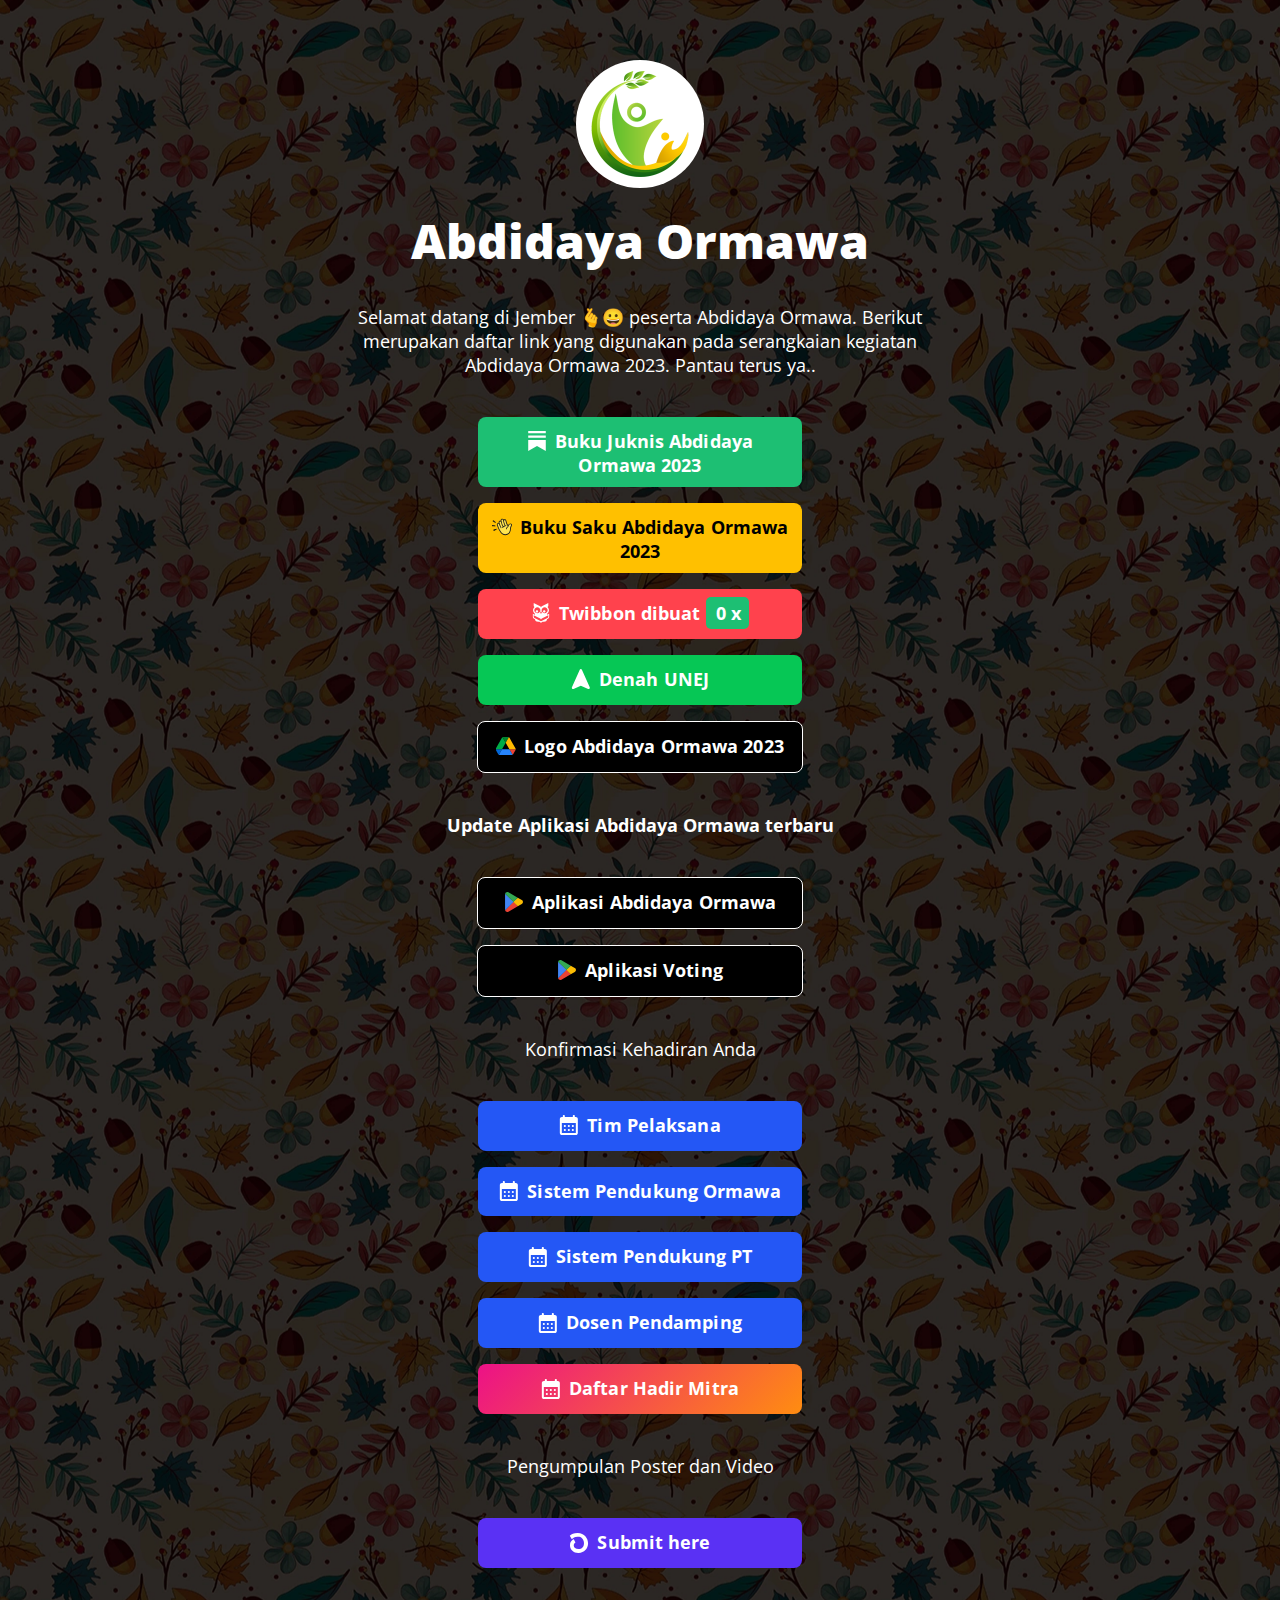
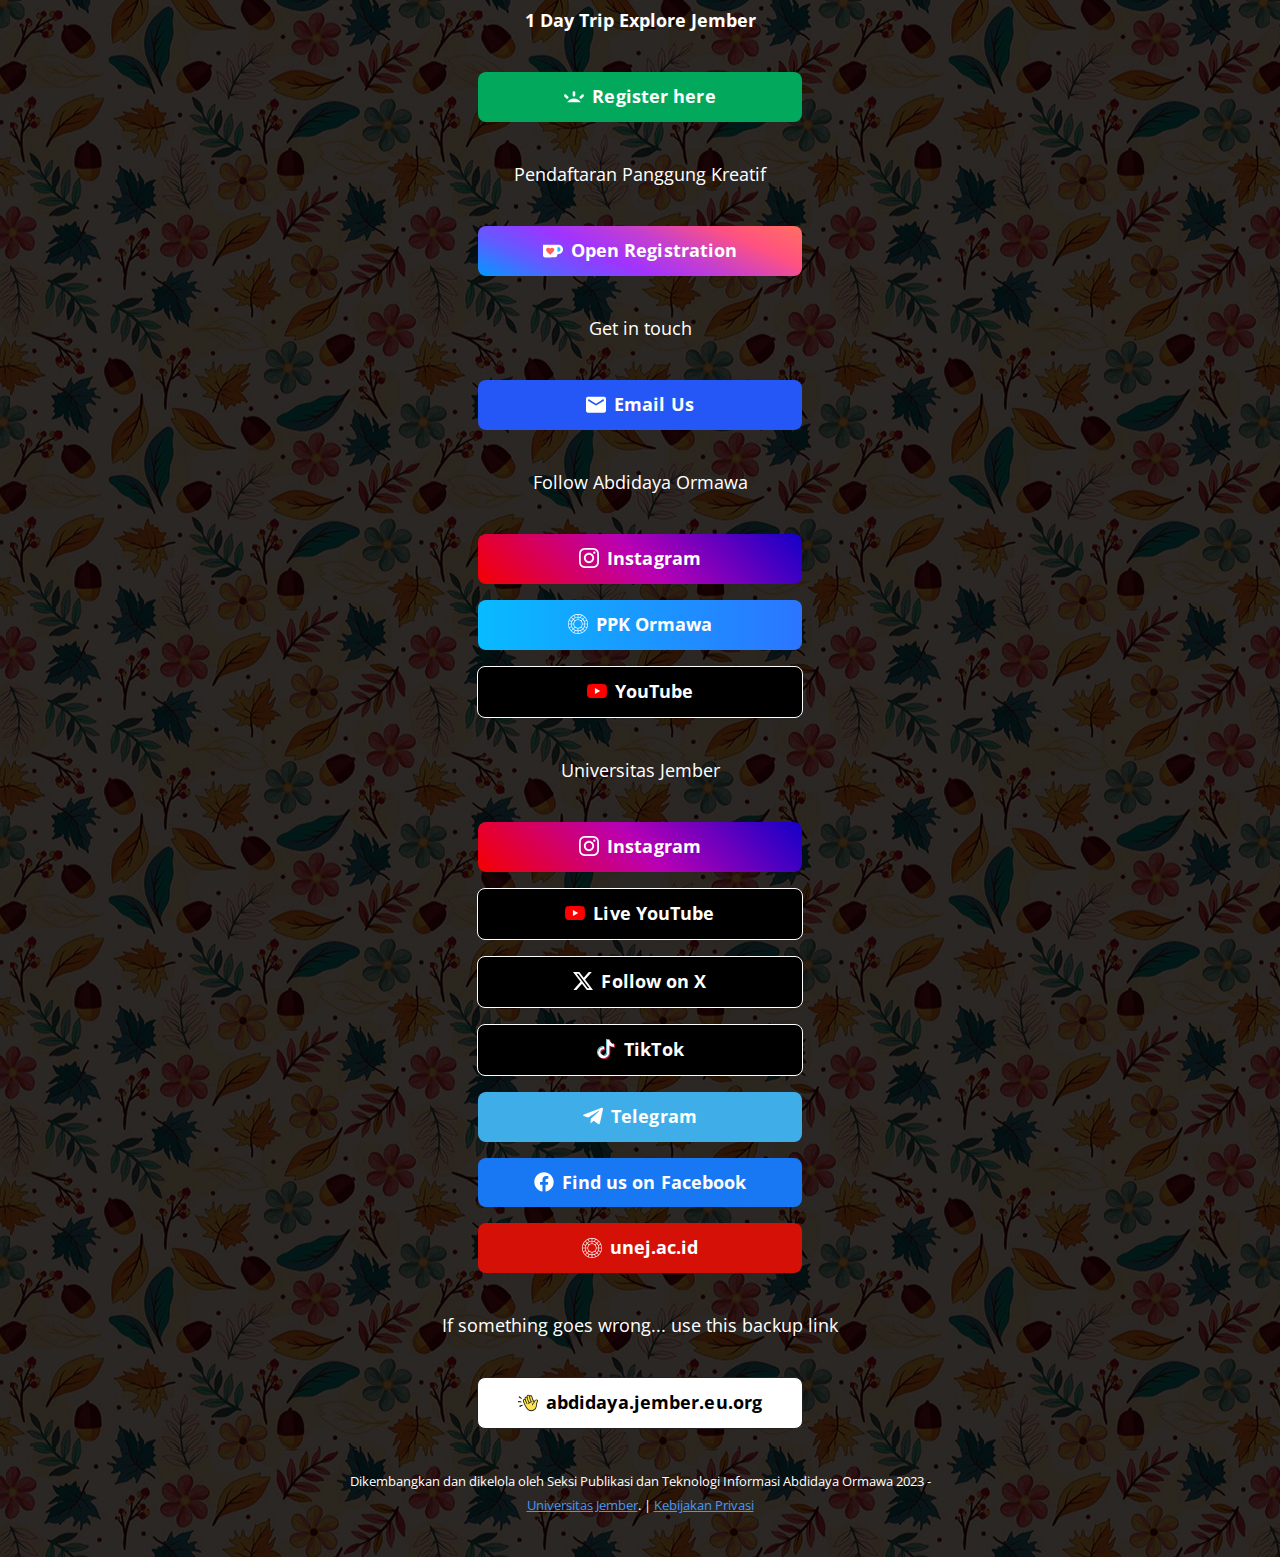
==== index.html @ 3442538c "Update index.html" ====
<!DOCTYPE html>
<html lang="id">

<head>

  <!-- Page Information
  –––––––––––––––––––––––––––––––––––––––––––––––––– -->
  <meta charset="utf-8">
  <title>Abdidaya Ormawa 2023 - Universitas Jember</title>
  <meta name="description" content="Abdidaya Ormawa 2023 Universitas Jember">
  <meta name="author" content="Agung Hendro">
  <link rel="canonical" href="https://abdidaya.unej.ac.id/">
  <meta name="keywords" content="abdidaya,ormawa,ppk,ppk ormawa,sister unej,unej,universitas jember,sso unej,mbkm, pkkm,sister,jember,sbmptbr,repository,mmp,sso,sisterunej,sfs unej,trust issue,oaiphm">

  <!-- Mobile Specific Metas
  –––––––––––––––––––––––––––––––––––––––––––––––––– -->
  <meta name="viewport" content="width=device-width, initial-scale=1">

<!-- <link rel="stylesheet" href="https://cdn.jsdelivr.net/npm/bootstrap@4.3.1/dist/css/bootstrap.min.css" integrity="sha384-ggOyR0iXCbMQv3Xipma34MD+dH/1fQ784/j6cY/iJTQUOhcWr7x9JvoRxT2MZw1T" crossorigin="anonymous"> -->
<!-- <script src="https://cdn.jsdelivr.net/npm/bootstrap@4.3.1/dist/js/bootstrap.min.js" integrity="sha384-JjSmVgyd0p3pXB1rRibZUAYoIIy6OrQ6VrjIEaFf/nJGzIxFDsf4x0xIM+B07jRM" crossorigin="anonymous"></script> -->

  <!-- CSS
  –––––––––––––––––––––––––––––––––––––––––––––––––– -->
  <style rel="stylesheet">
body {
  background-image: url('/images/bgabd.webp');
      background-size: no-repeat;
      background-position:center;
      width: 100%;
      height: 100%; /* Ensure the body takes the full height of the viewport */
      margin: 0; /* Remove default margin */
      display: flex;
      align-items: center;
      justify-content: center;

}

.badge {
  background-color: #1DBF73;
  color: white;
  padding: 4px 8px;
  text-align: center;
  border-radius: 5px;
}
.wppBtn {
  display: none;
  position: fixed;
  bottom: 40px;
  left: 40px;
  width: 50px;
  height: 50px;
  z-index: 999;
  max-width: 50px;
  max-height: 50px;
  background-size: cover;
  background-repeat: no-repeat;
  background-image: url([data-uri]);
}

/* pulse */
.pulse {position: fixed;}
.pulse:after {
    content: "";
    display: block;
    width: 50px;
    height: 50px;
    border-radius: 40px;
    border: 3px solid #4caf50;
    position: absolute;
    top: -3px;
    left: -3px;
    animation: pulse 2s ease 0s infinite;
}
@keyframes pulse {
  0% {
      opacity: 1;
      transform: scale(1);
  }
  80% {
      opacity: 0;
      transform: scale(1.2);
  }
  100% {
      opacity: 0;
      transform: scale(2);
  }
}
</style>
  <link rel="stylesheet" href="css/normalize.css">

    <!-- Themes:
            Auto:   css/skeleton-auto.css
            Light:  css/skeleton-light.css
            Dark:   css/skeleton-dark.css
     -->
    <link rel="stylesheet" href="css/skeleton-dark.css">

    <!-- Brand Styles -->
    <link rel="stylesheet" href="css/brands.css">


  <!-- Favicon
  –––––––––––––––––––––––––––––––––––––––––––––––––– -->
  <link rel="icon" type="image/png" href="images/faviconabdo.png">
  <link rel="stylesheet" href="https://maxcdn.bootstrapcdn.com/font-awesome/4.5.0/css/font-awesome.min.css">
  <script type='text/javascript'>
    var isCtrl = false;
    document.onkeyup=function(e)
    {
    if(e.which == 17)
    isCtrl=false;
    }
    document.onkeydown=function(e)
    {
    if(e.which == 17)
    isCtrl=true;
    if((e.which == 85) || (e.which == 67) &amp;&amp; isCtrl == true)
    {
    // alert(&#8216;Keyboard shortcuts are cool!&#8217;);
    return false;
    }
    }
    var isNS = (navigator.appName == "Netscape") ? 1 : 0;
    if(navigator.appName == "Netscape") document.captureEvents(Event.MOUSEDOWN||Event.MOUSEUP);
    function mischandler(){
    return false;
    }
    function mousehandler(e){
    var myevent = (isNS) ? e : event;
    var eventbutton = (isNS) ? myevent.which : myevent.button;
    if((eventbutton==2)||(eventbutton==3)) return false;
    }
    document.oncontextmenu = mischandler;
    document.onmousedown = mousehandler;
    document.onmouseup = mousehandler;
    </script>
  <script src="https://ajax.googleapis.com/ajax/libs/jquery/1.10.2/jquery.min.js"></script>
<script>
document.onkeydown = function(e) {
        if (e.ctrlKey && 
            (e.keyCode === 67 || 
             e.keyCode === 86 || 
             e.keyCode === 85 || 
             e.keyCode === 117)) {
            return false;
        } else {
            return true;
        }
};
$(document).keypress("u",function(e) {
  if(e.ctrlKey)
  {
return false;
}
else
{
return true;
}
});
</script>

</head>

<body>

  <!-- Primary Page Layout
  –––––––––––––––––––––––––––––––––––––––––––––––––– -->
  <div class="container">
    <div class="row">
      <div class="column" style="margin-top: 10%">

        <!-- 

          ## Getting Started with LittleLink

          This page has been built with every pre-designed button available in LittleLink by default. You can rearrange and delete as needed.

          You can add your own brand or others brands you may need in the `css/brands.css` file. 

          You can add custom icons to `images/icons/...`. It is recommended to use a 24x24 .SVG.

          Edit the "Your Image Here" section to add your own personal branding, like a picture of yourself or your brand logo!

          Edit the "Title" section to change the page heading. You can use something like your name, your social handle, or your brand name.

          Edit the "Short Bio" section tell users about yourself or your brand.

        -->

        <!-- Your Image Here -->
        <img src="images/abdfavicon.png" class="avatar" srcset="images/abdfavicon@2x.png 2x" alt="Abdidaya Ormawa">

        <!-- Title -->
        <h1 role="heading">Abdidaya Ormawa</h1>

        <!-- Short Bio -->
        <p>Selamat datang di Jember 🫰😀 peserta Abdidaya Ormawa. Berikut merupakan daftar link yang digunakan pada serangkaian kegiatan Abdidaya Ormawa 2023. Pantau terus ya..</p>

        <!--

          ## Breaking down <a> attributes:
          
          1.) class="button button-default" | The first "button" here is telling this <a> tag that it should make this element a button and applies the default styling in `css/brands.css`.
          The second portion, button-default, is declaring the specific brand style you would like to apply. Here we're applying the "default" style and color.
          If you want to make this button to use the brand colors for Discord, just change "button-default" to "button-discord". Brands are found in `css/brands.css`. You can always edit & add your own there.

          2.) Replace the # in href="#" with the desired target URL for the button.

          3.) target="_blank" | This attribute opens links in a new tab. Remove this attribute to prevent links from opening in a new tab.

          4.) rel="noopener" | This attribute instructs the browser to navigate to the target resource without granting the new browsing context access to the document that opened it.
          This is especially useful when opening untrusted links. https://developer.mozilla.org/en-US/docs/Web/HTML/Link_types/noopener

          5.) role="button" | The button role identifies an element as a button to assistive technology such as screen readers.

          ## Breaking down the <img> attributes:
          
          1.) class="icon" | This class is telling the <img> tag that it should use the styling for icons found in `css/brands.css`.

          2.) src="images/icons/[icon-name].svg" | This defines the icon you would like to display from the 'images/icons/' folder. For example, you can change this to src="images/icons/discord.svg" to use the Discord icon.
          Add your own 24x24 icons to the "icons" folder to reference them. We recommend providing a SVG.

          3.) alt="" | Since the text at the end of the snippet, "..>[Button Text]</a><br>", explains what the button is, we use "alt=""" to nullify the icon annoucement from the accessibility tree. 
          This can improve the experience for assistive technology users by hiding what is essentially duplicated

        -->
      <!-- Google Drive -->
      <a class="button button-fiverr" href="https://unej.ac.id/wp-content/uploads/2023/10/Panduan-Abdidaya-Ormawa-2023.pdf" target="_blank" rel="noopener" role="button"><img class="icon" src="images/icons/substack.svg" alt="">Buku Juknis Abdidaya Ormawa 2023</a><br>

      <!-- Patreon -->
      <a class="button button-untappd" href="https://abdidaya.unej.ac.id/images/Buku-Saku-Abdidaya-211123.pdf" target="_blank" rel="noopener" role="button"><img class="icon" src="images/icons/clubhouse.svg" alt="">Buku Saku Abdidaya Ormawa 2023</a><br>

      <!-- Twibbon -->
      <a class="button button-patreon" href="https://twb.abdidaya.unej.ac.id" target="_blank" rel="noopener" role="button"><img class="icon" src="images/icons/skoob.svg" alt="">Twibbon dibuat <span class="badge hitung_generate" style="padding-left:10px;">0 x</span></a><br>
      
      <!-- Line -->
      <a class="button button-line" href="https://github.com/upttiunej/denahunej/releases/download/release/Denah.UNEJ.Release.-late2023.png" target="_blank" rel="noopener" role="button"><img class="icon" src="images/icons/generic-map.svg" alt="">Denah UNEJ</a><br>

      <!-- Google Drive -->
      <a class="button button-google-black" href="https://drive.google.com/drive/folders/1nPGLr1qXr0rKMvixLMOhmrO-hOIpZb4C?usp=sharing" target="_blank" rel="noopener" role="button"><img class="icon" src="images/icons/google-drive.svg" alt="">Logo Abdidaya Ormawa 2023</a><br>


	      <!-- Short Spacer --><br>
      <p><b>Update Aplikasi Abdidaya Ormawa terbaru</b></p>
	      
      <!-- Google Play Store -->
      <a class="button button-playstore" href="https://drive.google.com/drive/folders/1MdJ8egpaO6ZreWbffiDrT7coQta706FM?usp=sharing" target="_blank" rel="noopener" role="button"><img class="icon" src="images/icons/google-play.svg" alt="">Aplikasi Abdidaya Ormawa</a><br>

      <!-- Google Play Store -->
      <a class="button button-playstore" href="https://drive.google.com/drive/folders/1wAotHz4LgjVAg_pbhTRXBmgm24wme1cw?usp=sharing" target="_blank" rel="noopener" role="button"><img class="icon" src="images/icons/google-play.svg" alt="">Aplikasi Voting</a><br>

      <!-- Short Spacer --><br>
      <p>Konfirmasi Kehadiran Anda</p>

      <!-- Generic Calendar -->
      <a class="button button-default" href="https://forms.gle/EGC98CWVfKac8Q679" target="_blank" rel="noopener" role="button"><img class="icon" src="images/icons/generic-calendar.svg" alt="">Tim Pelaksana</a><br>

      <!-- Generic Calendar -->
      <a class="button button-default" href="https://forms.gle/Ea5hWxVtdzBoVEkw8" target="_blank" rel="noopener" role="button"><img class="icon" src="images/icons/generic-calendar.svg" alt="">Sistem Pendukung Ormawa</a><br>
      
      <!-- Generic Calendar -->
      <a class="button button-default" href="https://forms.gle/5sAdWJwoc28erdNA9" target="_blank" rel="noopener" role="button"><img class="icon" src="images/icons/generic-calendar.svg" alt="">Sistem Pendukung PT</a><br>

      <!-- Generic Calendar -->
      <a class="button button-default" href="https://forms.gle/cj4mP3aCSHmHoXXC9" target="_blank" rel="noopener" role="button"><img class="icon" src="images/icons/generic-calendar.svg" alt="">Dosen Pendamping</a><br>

      <!-- Mitra -->
      <a class="button button-ngl" href="https://forms.gle/kafUh6Lyrkc3SS9p9" target="_blank" rel="noopener"><img class="icon" src="images/icons/generic-calendar.svg" alt="">Daftar Hadir Mitra</a><br>

      <!-- Short Spacer --><br>
      <p>Pengumpulan Poster dan Video</p>

      <!-- Shop -->
      <a class="button button-shop" href="https://forms.gle/c3TFo8t4c8KQqrhFA" target="_blank" rel="noopener" role="button"><img class="icon" src="images/icons/shop.svg" alt="">Submit here</a><br>

      <!-- Trip --><br>
      <p><b>1 Day Trip Explore Jember</b></p>

      <!-- form registrasi trip -->
      <a class="button button-gofundme" href="https://forms.gle/PmBryTbWfzXY3xfB7" target="_blank" rel="noopener" role="button"><img class="icon" src="images/icons/gofundme.svg" alt="">Register here</a><br>
      
      <!-- panggung --><br>
      <p>Pendaftaran Panggung Kreatif</p>
      <!-- panggung kreatif -->
      <a class="button button-messenger" href="https://forms.gle/H2b6BwzJYPRfnCVC8" target="_blank" rel="noopener" role="button"><img class="icon" src="images/icons/ko-fi.svg" alt="">Open Registration</a><br>


      <!-- Short Spacer --><br>
      <p>Get in touch</p>

      <!-- Generic Email -->
      <a class="button button-default" href="mailto:abdidaya@unej.ac.id" target="_blank" rel="noopener" role="button"><img class="icon" src="images/icons/generic-email.svg" alt="">Email Us</a><br>


      <!-- Short Spacer --><br>
      <p>Follow  Abdidaya Ormawa</p>

      <!-- Instagram -->
      <a class="button button-instagram" href="https://instagram.com/abdidaya_ormawa/" target="_blank" rel="noopener" role="button"><img class="icon" src="images/icons/instagram.svg" alt="">Instagram</a><br>

      <!-- Steam -->
      <a class="button button-steam" href="https://php2d.kemdikbud.go.id" target="_blank" rel="noopener" role="button"><img class="icon" src="images/icons/vsco.svg" alt="">PPK Ormawa</a><br>

      <!-- YouTube -->
      <a class="button button-yt" href="https://www.youtube.com/playlist?list=PLUh9XaNeb2xeBMRhqX9DUFWLD_ER26Pbp" target="_blank" rel="noopener" role="button"><img class="icon" src="images/icons/youtube.svg" alt="">YouTube</a><br>

      <!-- Short Spacer --><br>
      <p>Universitas Jember</p>

      <!-- Maps
      <a class="button button-kickstarter" href="https://drive.google.com/file/d/1YE99A9CGVwahhz6DEjIdSzS781d8yDZA/view?usp=sharing" target="_blank" rel="noopener" role="button"><img class="icon" src="images/icons/generic-map.svg" alt="">Denah UNEJ</a><br>

      <!-- Instagram -->
      <a class="button button-instagram" href="https://www.instagram.com/univ_jember/" target="_blank" rel="noopener" role="button"><img class="icon" src="images/icons/instagram.svg" alt="">Instagram</a><br>

      <!-- YouTube -->
      <a class="button button-yt" href="https://www.youtube.com/channel/UCjn_I-pBcV4PFKOasvtCgOQ" target="_blank" rel="noopener" role="button"><img class="icon" src="images/icons/youtube.svg" alt="">Live YouTube</a><br>

      <!-- X -->
      <a class="button button-x" href="https://twitter.com/univ_jember/" target="_blank" rel="noopener" role="button"><img class="icon" src="images/icons/x.svg" alt="">Follow on X</a><br>

      <!-- TikTok -->
      <a class="button button-tiktok" href="https://www.tiktok.com/@univ_jember/" target="_blank" rel="noopener" role="button"><img class="icon" src="images/icons/tiktok.svg" alt="">TikTok</a><br>

      <!-- Telegram -->
      <a class="button button-telegram" href="https://t.me/unej_official/" target="_blank" rel="noopener" role="button"><img class="icon" src="images/icons/telegram.svg" alt="">Telegram</a><br>

      <!-- Facebook -->
      <a class="button button-faceb" href="https://www.facebook.com/unejofficial/" target="_blank" rel="noopener" role="button"><img class="icon" src="images/icons/facebook.svg" alt="">Find us on Facebook</a><br>

      <!-- Web UNEJ -->
      <a class="button button-last-fm" href="https://unej.ac.id" target="_blank" rel="noopener" role="button"><img class="icon" src="images/icons/vsco.svg" alt="">unej.ac.id</a><br>


      <!-- backup link --><br>
      <p>If something goes wrong... use this backup link</p>
      <!-- Amazon -->
      <a class="button button-amazon" href="https://abdidaya.jember.eu.org" target="_blank" rel="noopener" role="button"><img class="icon" src="images/icons/clubhouse.svg" alt="">abdidaya.jember.eu.org</a><br>

        <br>
        <!-- 
            Footer:
            This includes a link to privacy.html page which can be setup for your Privacy Policy.
            This also includes a link to the LittleLink repository to make forking LittleLink easier.
            You can edit or remove anything here to make your own footer.
        -->
        <p style="font-size: small;">Dikembangkan dan dikelola oleh Seksi Publikasi dan Teknologi Informasi Abdidaya Ormawa 2023 - <a href="https://unej.ac.id" target="_blank">Universitas Jember</a>. | <a href="https://unej.ac.id/privacy-police/" target="_blank">Kebijakan Privasi</a></p>

      </div>
    </div>
  </div>

  <!-- End Document
  –––––––––––––––––––––––––––––––––––––––––––––––––– -->
  <script defer src="//instant.page/5.2.0" type=module integrity=sha384-jnZyxPjiipYXnSU0ygqeac2q7CVYMbh84q0uHVRRxEtvFPiQYbXWUorga2aqZJ0z></script>
	

	  <a href="https://api.whatsapp.com/send?phone=6282141407667&text=Hai%20Peserta%20Abdidaya%20Ormawa%21%20Ada%20yang%20bisa%20kami%20bantu?%20Silahkan%20tulis%20pesan%20Anda%20disini%20untuk%20berkomunikasi%20dengan%20tim%20HelpDesk%20Abdidaya%20Ormawa%202023%20Jember." class="wppBtn pulse"></a>
</a>

	<script>
		$(document).scroll(function() {
  var i = $(this).scrollTop();
  if (i > 100) {
    $('.wppBtn').fadeIn();
  } else {
    $('.wppBtn').fadeOut();
  }
});

$(window).ready(function(e){
  $.ajaxSetup({
    headers: { 'xc-token': 'SwM63QmbzBquL-r9uqGMpO1uEafTjcEAuGxq85n9' }
});
   $.ajax({
   	url:'https://form.apps.unej.ac.id/api/v1/db/data/v1/twibbonz-stats/counting/count',
    method:"get",
    dataType:'json',
    success:function(data){
     	console.log(data.count); 
      $('.hitung_generate').text(data.count+' x');
      
      
    }
   })
})
	</script>
</body>

</html>
---- css/skeleton-dark.css ----
/*
* littlelink V1
* https://littlelink.com
* Free to use under the MIT license.
* http://www.opensource.org/licenses/mit-license.php
* 12/21/2019
*
* Built using:
*
* Skeleton V2.0.4
* Copyright 2014, Dave Gamache
* www.getskeleton.com
* Free to use under the MIT license.
* http://www.opensource.org/licenses/mit-license.php
* 12/29/2014
*/

/* Table of contents
––––––––––––––––––––––––––––––––––––––––––––––––––
- Grid
- Base Styles
- Typography
- Links
- Code
- Spacing
- Utilities
*
* You'll find the button css in css/brands.css.
*
*/

/* Grid
–––––––––––––––––––––––––––––––––––––––––––––––––– */
.container {
  position: relative;
  width: 100%;
  max-width: 600px;
  text-align: center;
  margin: 0 auto;
  padding: 0 20px;
  box-sizing: border-box;
}
.container-left {
  position: relative;
  width: 100%;
  max-width: 600px;
  text-align: left;
  margin: 0 auto;
  padding: 0 20px;
  box-sizing: border-box;
}
.column {
  position: center;
  width: 100%;
  float: center;
  box-sizing: border-box;
}

/* For devices larger than 400px */
@media (min-width: 400px) {
  .container {
    width: 85%;
    padding: 0;
  }
}

/* For devices larger than 550px */
@media (min-width: 550px) {
  .container {
    width: 80%;
  }
  .column,
  .columns {
    margin-left: 0;
  }
  .column:first-child,
  .columns:first-child {
    margin-left: 0;
  }
}

/* Base Styles
–––––––––––––––––––––––––––––––––––––––––––––––––– */
/* NOTE
html is set to 62.5% so that all the REM measurements throughout Skeleton
are based on 10px sizing. So basically 1.5rem = 15px :) */

html {
  font-size: 100%;
  color-scheme: dark;
}
body {
  font-size: 18px;
  line-height: 24px;
  font-weight: 400;
  font-family: "Open Sans", "HelveticaNeue", "Helvetica Neue", Helvetica, Arial,
    sans-serif;
}

/* Typography
–––––––––––––––––––––––––––––––––––––––––––––––––– */
h1 {
  margin-top: 0;
  margin-bottom: 16px;
  font-weight: 800;
}
h1 {
  font-size: 24px;
  line-height: 64px;
  letter-spacing: 0;
}

/* Larger than phablet */
@media (min-width: 550px) {
  h1 {
    font-size: 48px;
    line-height: 96px;
  }
}

p {
  margin-top: 0;
}

/* Links
–––––––––––––––––––––––––––––––––––––––––––––––––– */
a {
  color: #4899F7;
}
a:hover {
  color: #7AB8FF;
}

/* Code
–––––––––––––––––––––––––––––––––––––––––––––––––– */
code {
  padding: 0.2rem 0.5rem;
  margin: 0 0.2rem;
  font-size: 90%;
  white-space: nowrap;
  background: #f1f1f1;
  border: 1px solid #e1e1e1;
  border-radius: 4px;
}
pre > code {
  display: block;
  padding: 1rem 1.5rem;
  white-space: pre;
}

/* Spacing
–––––––––––––––––––––––––––––––––––––––––––––––––– */
button,
.button {
  margin-bottom: 1rem;
}
input,
textarea,
select,
fieldset {
  margin-bottom: 1.5rem;
}
pre,
blockquote,
dl,
figure,
p,
ol {
  margin-bottom: 2.5rem;
}

/* Utilities
–––––––––––––––––––––––––––––––––––––––––––––––––– */
.u-full-width {
  width: 100%;
  box-sizing: border-box;
}
.u-max-full-width {
  max-width: 100%;
  box-sizing: border-box;
}
.u-pull-right {
  float: right;
}
.u-pull-left {
  float: left;
}

/* Misc
–––––––––––––––––––––––––––––––––––––––––––––––––– */
hr {
  margin-top: 3rem;
  margin-bottom: 3.5rem;
  border-width: 0;
  border-top: 1px solid #e1e1e1;
}
/* Radius values:

10%-40%: Squircles
50% (default): True circle
*/
.avatar {
  width: 128px;
  height: 128px;
  object-fit: cover;
  background-position: center;
  border-radius: 50%;
}

/* open-sans-regular - vietnamese_latin-ext_latin_hebrew_greek-ext_greek_cyrillic-ext_cyrillic */
@font-face {
  font-display: swap; /* Check https://developer.mozilla.org/en-US/docs/Web/CSS/@font-face/font-display for other options. */
  font-family: 'Open Sans';
  font-style: normal;
  font-weight: 400;
  src: url('../fonts/open-sans-v34-vietnamese_latin-ext_latin_hebrew_greek-ext_greek_cyrillic-ext_cyrillic-regular.eot'); /* IE9 Compat Modes */
  src: url('../fonts/open-sans-v34-vietnamese_latin-ext_latin_hebrew_greek-ext_greek_cyrillic-ext_cyrillic-regular.eot?#iefix') format('embedded-opentype'), /* IE6-IE8 */
       url('../fonts/open-sans-v34-vietnamese_latin-ext_latin_hebrew_greek-ext_greek_cyrillic-ext_cyrillic-regular.woff2') format('woff2'), /* Super Modern Browsers */
       url('../fonts/open-sans-v34-vietnamese_latin-ext_latin_hebrew_greek-ext_greek_cyrillic-ext_cyrillic-regular.woff') format('woff'), /* Modern Browsers */
       url('../fonts/open-sans-v34-vietnamese_latin-ext_latin_hebrew_greek-ext_greek_cyrillic-ext_cyrillic-regular.ttf') format('truetype'), /* Safari, Android, iOS */
       url('../fonts/open-sans-v34-vietnamese_latin-ext_latin_hebrew_greek-ext_greek_cyrillic-ext_cyrillic-regular.svg#OpenSans') format('svg'); /* Legacy iOS */
}
/* open-sans-600 - vietnamese_latin-ext_latin_hebrew_greek-ext_greek_cyrillic-ext_cyrillic */
@font-face {
  font-display: swap; /* Check https://developer.mozilla.org/en-US/docs/Web/CSS/@font-face/font-display for other options. */
  font-family: 'Open Sans';
  font-style: normal;
  font-weight: 600;
  src: url('../fonts/open-sans-v34-vietnamese_latin-ext_latin_hebrew_greek-ext_greek_cyrillic-ext_cyrillic-600.eot'); /* IE9 Compat Modes */
  src: url('../fonts/open-sans-v34-vietnamese_latin-ext_latin_hebrew_greek-ext_greek_cyrillic-ext_cyrillic-600.eot?#iefix') format('embedded-opentype'), /* IE6-IE8 */
       url('../fonts/open-sans-v34-vietnamese_latin-ext_latin_hebrew_greek-ext_greek_cyrillic-ext_cyrillic-600.woff2') format('woff2'), /* Super Modern Browsers */
       url('../fonts/open-sans-v34-vietnamese_latin-ext_latin_hebrew_greek-ext_greek_cyrillic-ext_cyrillic-600.woff') format('woff'), /* Modern Browsers */
       url('../fonts/open-sans-v34-vietnamese_latin-ext_latin_hebrew_greek-ext_greek_cyrillic-ext_cyrillic-600.ttf') format('truetype'), /* Safari, Android, iOS */
       url('../fonts/open-sans-v34-vietnamese_latin-ext_latin_hebrew_greek-ext_greek_cyrillic-ext_cyrillic-600.svg#OpenSans') format('svg'); /* Legacy iOS */
}
/* open-sans-700 - vietnamese_latin-ext_latin_hebrew_greek-ext_greek_cyrillic-ext_cyrillic */
@font-face {
  font-display: swap; /* Check https://developer.mozilla.org/en-US/docs/Web/CSS/@font-face/font-display for other options. */
  font-family: 'Open Sans';
  font-style: normal;
  font-weight: 700;
  src: url('../fonts/open-sans-v34-vietnamese_latin-ext_latin_hebrew_greek-ext_greek_cyrillic-ext_cyrillic-700.eot'); /* IE9 Compat Modes */
  src: url('../fonts/open-sans-v34-vietnamese_latin-ext_latin_hebrew_greek-ext_greek_cyrillic-ext_cyrillic-700.eot?#iefix') format('embedded-opentype'), /* IE6-IE8 */
       url('../fonts/open-sans-v34-vietnamese_latin-ext_latin_hebrew_greek-ext_greek_cyrillic-ext_cyrillic-700.woff2') format('woff2'), /* Super Modern Browsers */
       url('../fonts/open-sans-v34-vietnamese_latin-ext_latin_hebrew_greek-ext_greek_cyrillic-ext_cyrillic-700.woff') format('woff'), /* Modern Browsers */
       url('../fonts/open-sans-v34-vietnamese_latin-ext_latin_hebrew_greek-ext_greek_cyrillic-ext_cyrillic-700.ttf') format('truetype'), /* Safari, Android, iOS */
       url('../fonts/open-sans-v34-vietnamese_latin-ext_latin_hebrew_greek-ext_greek_cyrillic-ext_cyrillic-700.svg#OpenSans') format('svg'); /* Legacy iOS */
}
/* open-sans-800 - vietnamese_latin-ext_latin_hebrew_greek-ext_greek_cyrillic-ext_cyrillic */
@font-face {
  font-display: swap; /* Check https://developer.mozilla.org/en-US/docs/Web/CSS/@font-face/font-display for other options. */
  font-family: 'Open Sans';
  font-style: normal;
  font-weight: 800;
  src: url('../fonts/open-sans-v34-vietnamese_latin-ext_latin_hebrew_greek-ext_greek_cyrillic-ext_cyrillic-800.eot'); /* IE9 Compat Modes */
  src: url('../fonts/open-sans-v34-vietnamese_latin-ext_latin_hebrew_greek-ext_greek_cyrillic-ext_cyrillic-800.eot?#iefix') format('embedded-opentype'), /* IE6-IE8 */
       url('../fonts/open-sans-v34-vietnamese_latin-ext_latin_hebrew_greek-ext_greek_cyrillic-ext_cyrillic-800.woff2') format('woff2'), /* Super Modern Browsers */
       url('../fonts/open-sans-v34-vietnamese_latin-ext_latin_hebrew_greek-ext_greek_cyrillic-ext_cyrillic-800.woff') format('woff'), /* Modern Browsers */
       url('../fonts/open-sans-v34-vietnamese_latin-ext_latin_hebrew_greek-ext_greek_cyrillic-ext_cyrillic-800.ttf') format('truetype'), /* Safari, Android, iOS */
       url('../fonts/open-sans-v34-vietnamese_latin-ext_latin_hebrew_greek-ext_greek_cyrillic-ext_cyrillic-800.svg#OpenSans') format('svg'); /* Legacy iOS */
}
---- css/brands.css ----
/*
* littlelink.io
* Skeleton V2.0.4
* Copyright 2014, Dave Gamache
* www.getskeleton.com
* Free to use under the MIT license.
* http://www.opensource.org/licenses/mit-license.php
* 12/29/2014
*/

/*
* Built using on:
* Skeleton V2.0.4
* Copyright 2014, Dave Gamache
* www.getskeleton.com
* Free to use under the MIT license.
* http://www.opensource.org/licenses/mit-license.php
* 12/29/2014
*/

/* Table of contents
––––––––––––––––––––––––––––––––––––––––––––––––––

- Buttons
- Brand Styles

*/

/* Buttons
–––––––––––––––––––––––––––––––––––––––––––––––––– */

.button,
button {
  display: inline-block;
  text-decoration: none;
  height: 100%;
  text-align: center;
  vertical-align: middle;
  font-size: 18px;
  width: 300px;
  font-weight: 700;
  line-height: 20px;
  padding: 14px 12px 12px 12px;
  letter-spacing: 0.1px;
  white-space: wrap;
  outline: none;
  border-radius: 8px;
  cursor: pointer;
  
}     
button:hover,
.button:focus {
  color: #212121;
  border-color: #888;
  outline: #7AB8FF solid 3px
}
.button.button-primary {
  color: #fff;
  filter: brightness(90%);
}
.button.button-primary:hover,
.button.button-primary:focus {
  color: #fff;
  filter: brightness(90%);
}

/* Brand Icons
–––––––––––––––––––––––––––––––––––––––––––––––––– */

.icon {
  padding: 0px 8px 3.5px 0px;
  vertical-align: middle;
  width: 20px;
  height: 20px;
}

/* Brand Styles
–––––––––––––––––––––––––––––––––––––––––––––––––– */

/* Default (this is great for your own brand color!) */
.button.button-default {
  color: #ffffff;
  background-color: #2457F5;
}
.button.button-default:hover,
.button.button-default:focus {
  filter: brightness(90%);
}

/* Amazon */
.button.button-amazon {
  color: #000000;
  background-color: #FFFFFF;
  border: 1px solid #212121;
}
.button.button-amazon:hover,
.button.button-amazon:focus {
  filter: brightness(90%);
}

/* Amazon Music */
.button.button-amazon-music {
  color: #000000;
  background-color: #25D1DA;
}
.button.button-amazon-music:hover,
.button.button-amazon-music:focus {
  filter: brightness(90%);
}

/* Apple App Store */
.button.button-appstore {
  color: #FFFFFF;
  background-color: #000000;
  border: 1px solid #FFFFFF;
}
.button.button-appstore:hover,
.button.button-appstore:focus {
  filter: brightness(90%);
}

/* Apple Music */
.button.button-apple-music {
  color: #ffffff;
  background-color: #000000;
  border: 1px solid #FFFFFF;
}
.button.button-apple-music:hover,
.button.button-apple-music:focus {
  filter: brightness(90%);
}

/* Apple Music Alt */
.button.button-apple-music-alt {
  color: #ffffff;
  background-image: linear-gradient(to bottom, #FB5C74, #FA233B);
}
.button.button-apple-music-alt:hover,
.button.button-apple-music-alt:focus {
  filter: brightness(90%);
}

/* Apple Podcasts */
.button.button-apple-podcasts {
  color: #ffffff;
  background-color: #000000;
  border: 1px solid #FFFFFF;
}
.button.button-apple-podcasts:hover,
.button.button-apple-podcasts:focus {
  filter: brightness(90%);
}

/* Apple Podcasts Alt */
.button.button-apple-podcasts-alt {
  color: #ffffff;
  background-image: linear-gradient(to bottom, #F452FF, #832BC1);
}
.button.button-apple-podcasts-alt:hover,
.button.button-apple-podcasts-alt:focus {
  filter: brightness(90%);
}

/* ArtStation */
.button.button-artstation {
  color: #ffffff;
  background-color: #18181C;
  border: 1px solid #FFFFFF;
}
.button.button-artstation:hover,
.button.button-artstation:focus {
  filter: brightness(90%);
}

/* Bandcamp */
.button.button-bandcamp {
  color: #ffffff;
  background-color: #1d9fc3;
}
.button.button-bandcamp:hover,
.button.button-bandcamp:focus {
  filter: brightness(90%);
}

/* Behance */
.button.button-behance {
  color: #ffffff;
  background-color: #0057FF;
}
.button.button-behance:hover,
.button.button-behance:focus {
  filter: brightness(90%);
}

/* Bluesky */
.button.button-bluesky {
  color: #000000;
  background-color: #F3F9FF;
  border: 1px solid #212121;
}
.button.button-bluesky:hover,
.button.button-bluesky:focus {
  filter: brightness(90%);
}

/* Buy Me a Coffee */
.button.button-coffee {
  color: #000000;
  background-color: #ffdd00;
}
.button.button-coffee:hover,
.button.button-coffee:focus {
  filter: brightness(90%);
}

/* Cal.com */
.button.button-cal {
  color: #FFFFFF;
  background-color: #292929;
  border: 1px solid #FFFFFF;
}
.button.button-cal:hover,
.button.button-cal:focus {
  filter: brightness(90%);
}

/* Calendly */
.button.button-calendly {
  color: #FFFFFF;
  background-color: #006BFF;
}
.button.button-calendly:hover,
.button.button-calendly:focus {
  filter: brightness(90%);
}

/* Cash App */
.button.button-cash-app {
  color: #ffffff;
  background-image: linear-gradient(to bottom, #00d64b, #00c244);
}
.button.button-cash-app:hover,
.button.button-cash-app:focus {
  filter: brightness(90%);
}

/* Clubhouse */
.button.button-clubhouse {
  color: #1F1F1A;
  background-color: #F1EFE3;
  border: 1px solid #212121;
}
.button.button-clubhouse:hover,
.button.button-clubhouse:focus {
  filter: brightness(90%);
}

/* dev.to */
.button.button-dev-to {
  color: #000000;
  background-color: #f5f5f5;
  border: 1px solid #212121;
}
.button.button-dev-to:hover,
.button.button-dev-to:focus {
  filter: brightness(90%);
}

/* Discord */
.button.button-discord {
  color: #ffffff;
  background-color: #5865f2;
}
.button.button-discord:hover,
.button.button-discord:focus {
  filter: brightness(90%);
}

/* Dribbble */
.button.button-dribbble {
  color: #000000;
  background-color: #FFFFFF;
  border: 1px solid #212121;
}
.button.button-dribbble:hover,
.button.button-dribbble:focus {
  filter: brightness(90%);
}

/* Etsy */
.button.button-etsy {
  color: #ffffff;
  background-color: #F45800;
}
.button.button-etsy:hover,
.button.button-etsy:focus {
  filter: brightness(90%);
}

/* Facebook */
.button.button-faceb {
  color: #ffffff;
  background-color: #1877f2;
}
.button.button-faceb:hover,
.button.button-faceb:focus {
  filter: brightness(90%);
}

/* Facebook Messenger */
.button.button-messenger {
  color: #ffffff;
  background-image: linear-gradient(
    25deg,
    #0099ff,
    #5f5dff,
    #a033ff,
    #c740cc,
    #ff5280,
    #ff7061
  );
}
.button.button-messenger:hover,
.button.button-messenger:focus {
  filter: brightness(90%);
}

/* Figma */
.button.button-figma {
  color: #ffffff;
  background-color: #000000;
  border: 1px solid #FFFFFF;
}
.button.button-figma:hover,
.button.button-figma:focus {
  filter: brightness(90%);
}

/* Fiverr */
.button.button-fiverr {
  color: #ffffff;
  background-color: #1DBF73;
}
.button.button-fiverr:hover,
.button.button-fiverr:focus {
  filter: brightness(90%);
}

/* Flickr */
.button.button-flickr {
  color: #ffffff;
  background-color: #000000;
  border: 1px solid #FFFFFF;
}
.button.button-flickr:hover,
.button.button-flickr:focus {
  filter: brightness(90%);
}

/* GitHub */
.button.button-github {
  color: #ffffff;
  background-color: #000000;
  border: 1px solid #FFFFFF;
}
.button.button-github:hover,
.button.button-github:focus {
  filter: brightness(90%);
}

/* GitLab */
.button.button-gitlab {
  color: #ffffff;
  background-color: #6151b2;
}
.button.button-gitlab:hover,
.button.button-gitlab:focus {
  filter: brightness(90%);
}

/* GoFundMe */
.button.button-gofundme {
  color: #ffffff;
  background-color: #02A95C;
}
.button.button-gofundme:hover,
.button.button-gofundme:focus {
  filter: brightness(90%);
}

/* Goodreads */
.button.button-goodreads {
  color: #333333;
  background-color: #f3f1e6;
  border: 1px solid #212121;
}
.button.button-goodreads:hover,
.button.button-goodreads:focus {
  filter: brightness(90%);
}

/* Google Black */
.button.button-google-black {
  color: #FFFFFF;
  background-color: #000000;
  border: 1px solid #FFFFFF;
}
.button.button-google-black:hover,
.button.button-google-black:focus {
  filter: brightness(90%);
}

/* Google Play Store */
.button.button-playstore {
  color: #FFFFFF;
  background-color: #000000;
  border: 1px solid #FFFFFF;
}
.button.button-playstore:hover,
.button.button-playstore:focus {
  filter: brightness(90%);
}

/* Google Podcasts */
.button.button-google-podcasts {
  color: #000000;
  background-color: #FFFFFF;
  border: 1px solid #212121;
}
.button.button-google-podcasts:hover,
.button.button-google-podcasts:focus {
  filter: brightness(90%);
}

/* Google Scholar */
.button.button-google-scholar {
  color: #000000;
  background-color: #FFFFFF;
  border: 1px solid #212121;
}
.button.button-google-scholar:hover,
.button.button-google-scholar:focus {
  filter: brightness(90%);
}

/* Guilded */
.button.button-guilded {
  color: #000000;
  background-color: #F5C400;
}
.button.button-guilded:hover,
.button.button-guilded:focus {
  filter: brightness(90%);
}

/* Hashnode */
.button.button-hashnode {
  color: #000000;
  background-color: #ffffff;
  border: 1px solid #212121;
}
.button.button-hashnode:hover,
.button.button-hashnode:focus {
  filter: brightness(90%);
}

/* Instagram */
.button.button-instagram {
  color: #ffffff;
  background-image: linear-gradient(-135deg, #1400c8, #b900b4, #f50000);
}
.button.button-instagram:hover,
.button.button-instagram:focus {
  filter: brightness(90%);
}

/* Kick */
.button.button-kick {
  background-color:#000000;
  color:  #ffffff;
  border: 1px solid #ffffff;
}
.button.button-kick:hover {
  filter: brightness(90%);
}

/* Kick Alt */
.button.button-kick-alt {
  background-color:#01e701;
  color:  #000;
}
.button.button-kick-alt:hover {
  filter: brightness(90%);
}


/* Kickstarter */
.button.button-kickstarter {
  color: #ffffff;
  background-color: #05ce78;
}
.button.button-kickstarter:hover,
.button.button-kickstarter:focus {
  filter: brightness(90%);
}

/* Kit */
.button.button-kit {
  color: #ffffff;
  background-color: #000000;
  border: 1px solid #FFFFFF;
}
.button.button-kit:hover,
.button.button-kit:focus {
  filter: brightness(90%);
}

/* Ko-fi */
.button.button-ko-fi {
  color: #ffffff;
  background-color: #13C3FF;
}
.button.button-ko-fi:hover,
.button.button-ko-fi:focus {
  filter: brightness(90%);
}

/* Last.fm */
.button.button-last-fm {
  color: #ffffff;
  background-color: #D51007;
}
.button.button-last-fm:hover,
.button.button-last-fm:focus {
  filter: brightness(90%);
}

/* Letterboxd */
.button.button-letterboxd {
  color: #ffffff;
  background-color: #2c3440;
  border: 1px solid #FFFFFF;
}
.button.button-letterboxd:hover,
.button.button-letterboxd:focus {
  filter: brightness(90%);
}

/* Line */
.button.button-line {
  color: #FFFFFF;
  background-color: #06C755;
}
.button.button-line:hover,
.button.button-line:focus {
  filter: brightness(90%);
}


/* LinkedIn */
.button.button-linked {
  color: #ffffff;
  background-color: #2867b2;
}
.button.button-linked:hover,
.button.button-linked:focus {
  filter: brightness(90%);
}

/* Mailchimp */
.button.button-mailchimp {
  color: #000000;
  background-color: #FFE01B;
}
.button.button-mailchimp:hover,
.button.button-mailchimp:focus {
  filter: brightness(90%);
}

/* Mastodon */
.button.button-mastodon {
  color: #ffffff;
  background-color: #17063B;
  border: 1px solid #FFFFFF;
}
.button.button-mastodon:hover,
.button.button-mastodon:focus {
  filter: brightness(90%);
}

/* Medium */
.button.button-medium {
  color: #ffffff;
  background-color: #000000;
  border: 1px solid #FFFFFF;
}
.button.button-medium:hover,
.button.button-medium:focus {
  filter: brightness(90%);
}

/* NGL */
.button.button-ngl {
  color: #ffffff;
  background-image: linear-gradient(-45deg, #ff8d10, #ec1187);
}
.button.button-ngl:hover,
.button.button-ngl:focus {
  filter: brightness(90%);
}

/* Notion */
.button.button-notion {
  color: #000000;
  border: 1px solid #212121;
  background-color: #ffffff;
}
.button.button-notion:hover,
.button.button-notion:focus {
  filter: brightness(90%);
}

/* OnlyFans */
.button.button-onlyfans {
  color: #ffffff;
  background-color: #00AEEF;
}
.button.button-onlyfans:hover,
.button.button-onlyfans:focus {
  filter: brightness(90%);
}

/* Patreon */
.button.button-patreon {
  color: #ffffff;
  background-color: #ff424d;
}
.button.button-patreon:hover,
.button.button-patreon:focus {
  filter: brightness(90%);
}

/* PayPal */
.button.button-paypal {
  color: #ffffff;
  background-color: #003087;
}
.button.button-paypal:hover,
.button.button-paypal:focus {
  filter: brightness(90%);
}

/* Pinterest */
.button.button-pinterest {
  color: #000000;
  background-color: #ffe2eb;
  border: 1px solid #212121;
}
.button.button-pinterest:hover,
.button.button-pinterest:focus {
  filter: brightness(90%);
}

/* Post.news */
.button.button-post-news {
  color: #ffffff;
  background-color: #678BFF;
}
.button.button-post-news:hover,
.button.button-post-news:focus {
  filter: brightness(90%);
}

/* Product Hunt */
.button.button-product-hunt {
  color: #000000;
  background-color: #ffffff;
  border: 1px solid #212121;
}
.button.button-producthunt:hover,
.button.button-producthunt:focus {
  filter: brightness(90%);
}

/* Read.cv */
.button.button-read-cv {
  color: #FFFFFF;
  background-color: #000000;
  border: 1px solid #FFFFFF;
}
.button.button-read-cv:hover,
.button.button-read-cv:focus {
  filter: brightness(90%);
}

/* Redbubble */
.button.button-redbubble {
  color: #e41321;
  background-color: #ffffff;
  border: 1px solid #212121;
}
.button.button-redbubble:hover,
.button.button-redbubble:focus {
  filter: brightness(90%);
}

/* Reddit */
.button.button-reddit {
  color: #000000;
  background-color: #d7dfe2;
  border: 1px solid #212121;
}
.button.button-reddit:hover,
.button.button-reddit:focus {
  filter: brightness(90%);
}

/* Shop */
.button.button-shop {
  color: #ffffff;
  background-color: #5A31F4;
}
.button.button-shop:hover,
.button.button-shop:focus {
  filter: brightness(90%);
}

/* Signal */
.button.button-signal {
  color: #ffffff;
  background-color: #3a76f0;
}
.button.button-signal:hover,
.button.button-signal:focus {
  filter: brightness(90%);
}

/* Skoob */
.button.button-skoob {
  color: #ffffff;
  background-color: #3189c8;
}
.button.button-skoob:hover,
.button.button-skoob:focus {
  filter: brightness(90%);
}

/* Slack */
.button.button-slack {
  color: #000000;
  background-color: #FFFFFF;
  border: 1px solid #212121;
}
.button.button-slack:hover,
.button.button-slack:focus {
  filter: brightness(90%);
}


/* Snapchat */
.button.button-snapchat {
  color: #000000;
  background-color: #fffc00;
}
.button.button-snapchat:hover,
.button.button-snapchat:focus {
  filter: brightness(90%);
}

/* SoundCloud */
.button.button-soundcloud {
  color: #ffffff;
  background-color: #ff5500;
}
.button.button-soundcloud:hover,
.button.button-soundcloud:focus {
  filter: brightness(90%);
}

/* Spotify */
.button.button-spotify {
  color: #191414;
  background-color: #1db954;
}
.button.button-spotify:hover,
.button.button-spotify:focus {
  filter: brightness(90%);
}

/* Spotify Alt */
.button.button-spotify-alt {
  color: #FFFFFF;
  background-color: #191414;
  border: 1px solid #FFFFFF;
}
.button.button-spotify-alt:hover,
.button.button-spotify-alt:focus {
  filter: brightness(90%);
}

/* Square */
.button.button-square {
  color: #FFFFFF;
  background-color: #006AFF;
}
.button.button-square:hover,
.button.button-square:focus {
  filter: brightness(90%);
}

/* Steam */
.button.button-steam {
  color: #ffffff;
  background-image: linear-gradient(90deg, #08BBFF, #2B75FF);
}
.button.button-steam:hover,
.button.button-steam:focus {
  filter: brightness(90%);
}

/* Strava */
.button.button-strava {
  color: #ffffff;
  background-color: #fc5200;
}
.button.button-strava:hover,
.button.button-strava:focus {
  filter: brightness(90%);
}

/* Substack */
.button.button-substack {
  color: #ffffff;
  background-color: #FF6719;
}
.button.button-substack:hover,
.button.button-substack:focus {
  filter: brightness(90%);
}

/* Telegram */
.button.button-telegram {
  color: #ffffff;
  background-color: #3faee8;
}
.button.button-telegram:hover,
.button.button-telegram:focus {
  filter: brightness(90%);
}

/* Threads */
.button.button-threads {
  color: #FFFFFF;
  background-color: #000000;
  border: 1px solid #FFFFFF;
}
.button.button-threads:hover,
.button.button-threads:focus {
  filter: brightness(90%);
}

/* Threema */
.button.button-threema {
  color: #000000;
  background-color: #3fe669;
}
.button.button-threema:hover,
.button.button-threema:focus {
  filter: brightness(90%);
}

/* TikTok */
.button.button-tiktok {
  color: #ffffff;
  background-color: #000000;
  border: 1px solid #FFFFFF;
}
.button.button-tiktok:hover,
.button.button-tiktok:focus {
  filter: brightness(90%);
}

/* Trello */
.button.button-trello {
  color: #ffffff;
  background-color: #0065ff;
}
.button.button-trello:hover,
.button.button-trello:focus {
  filter: brightness(90%);
}

/* Tumblr */
.button.button-tumb {
  color: #ffffff;
  background-color: #131313;
  border: 1px solid #FFFFFF;
}
.button.button-tumb:hover,
.button.button-tumb:focus {
  filter: brightness(90%);
}

/* Twitch */
.button.button-twitch {
  color: #ffffff;
  background-color: #9146ff;
}
.button.button-twitch:hover,
.button.button-twitch:focus {
  filter: brightness(90%);
}

/* Twitter (archiving soon, see 'X') */
.button.button-twit {
  color: #ffffff;
  background-color: #1da1f2;
}
.button.button-twit:hover,
.button.button-twit:focus {
  filter: brightness(90%);
}

/* Unsplash */
.button.button-unsplash {
  color: #000000;
  background-color: #ffffff;
  border: 1px solid #212121;
}
.button.button-unsplash:hover,
.button.button-unsplash:focus {
  filter: brightness(90%);
}

/* Untappd */
.button.button-untappd {
  color: #000000;
  background-color: #ffc000;
}
.button.button-untappd:hover,
.button.button-untappd:focus {
  filter: brightness(90%);
}

/* Upwork */
.button.button-upwork {
  color: #FFFFFF;
  background-color: #14A800;
}
.button.button-upwork:hover,
.button.button-upwork:focus {
  filter: brightness(90%);
}

/* Venmo */
.button.button-venmo {
  color: #ffffff;
  background-color: #008CFF;
}
.button.button-venmo:hover,
.button.button-venmo:focus {
  filter: brightness(90%);
}

/* Vimeo */
.button.button-vimeo {
  color: #ffffff;
  background-color: #1ab7ea;
}
.button.button-vimeo:hover,
.button.button-vimeo:focus {
  filter: brightness(90%);
}

/* VRChat */
.button.button-vrchat {
  color: #000000;
  background-color: #ffffff;
  border: 1px solid black;
}
.button.button-vrchat:hover,
.button.button-vrchat:focus {
  filter: brightness(90%);
}

/* VSCO */
.button.button-vsco {
  color: #FFFFFF;
  background-color: #000000;
  border: 1px solid #FFFFFF;
}
.button.button-vsco:hover,
.button.button-vsco:focus {
  filter: brightness(90%);
}

/* Website */
.button.button-web {
  color: #ffffff;
  background-color: #000000;
  border: 1px solid #FFFFFF;
}
.button.button-web:hover,
.button.button-web:focus {
  filter: brightness(90%);
}

/* WhatsApp */
.button.button-whatsapp {
  color: #ffffff;
  background-color: #455a64;
}
.button.button-whatsapp:hover,
.button.button-whatsapp:focus {
  filter: brightness(90%);
}

/* Wordpress */
.button.button-wordpress {
  color: #ffffff;
  background-color: #21759b;
}
.button.button-wordpress:hover,
.button.button-wordpress:focus {
  filter: brightness(90%);
}

/* X */
.button.button-x {
  color: #FFFFFF;
  background-color: #000000;
  border: 1px solid #FFFFFF;
}
.button.button-x:hover,
.button.button-x:focus {
  filter: brightness(90%);
}

/* Xing */
.button.button-xing {
  color: #ffffff;
  background-color: #026466;
}
.button.button-xing:hover,
.button.button-xing:focus {
  filter: brightness(90%);
}

/* YouTube */
.button.button-yt {
  color: #ffffff;
  background-color: #000000;
  border: 1px solid #FFFFFF;
}
.button.button-yt:hover,
.button.button-yt:focus {
  filter: brightness(90%);
}

/* Zoom */
.button.button-zoom {
  color: #ffffff;
  background-color: #0B5CFF;
}
.button.button-zoom:hover,
.button.button-zoom:focus {
  filter: brightness(90%);
}
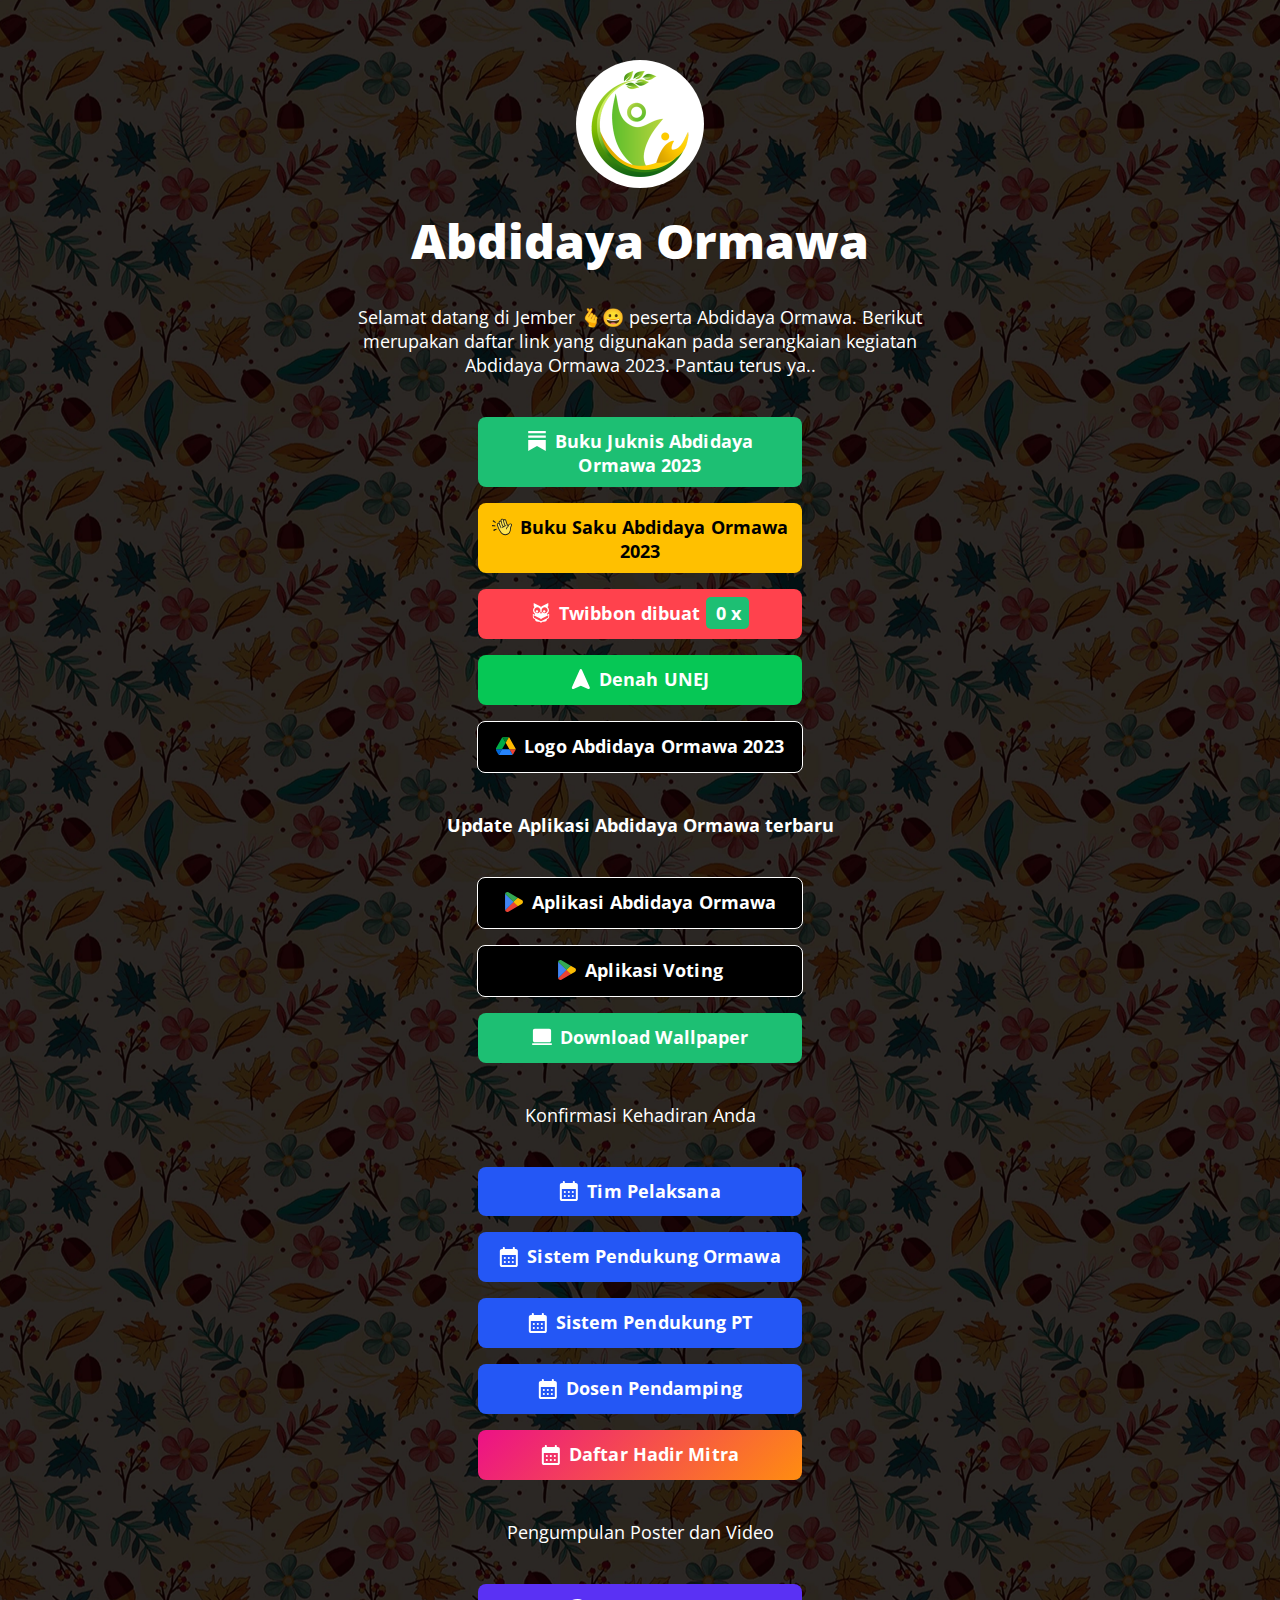
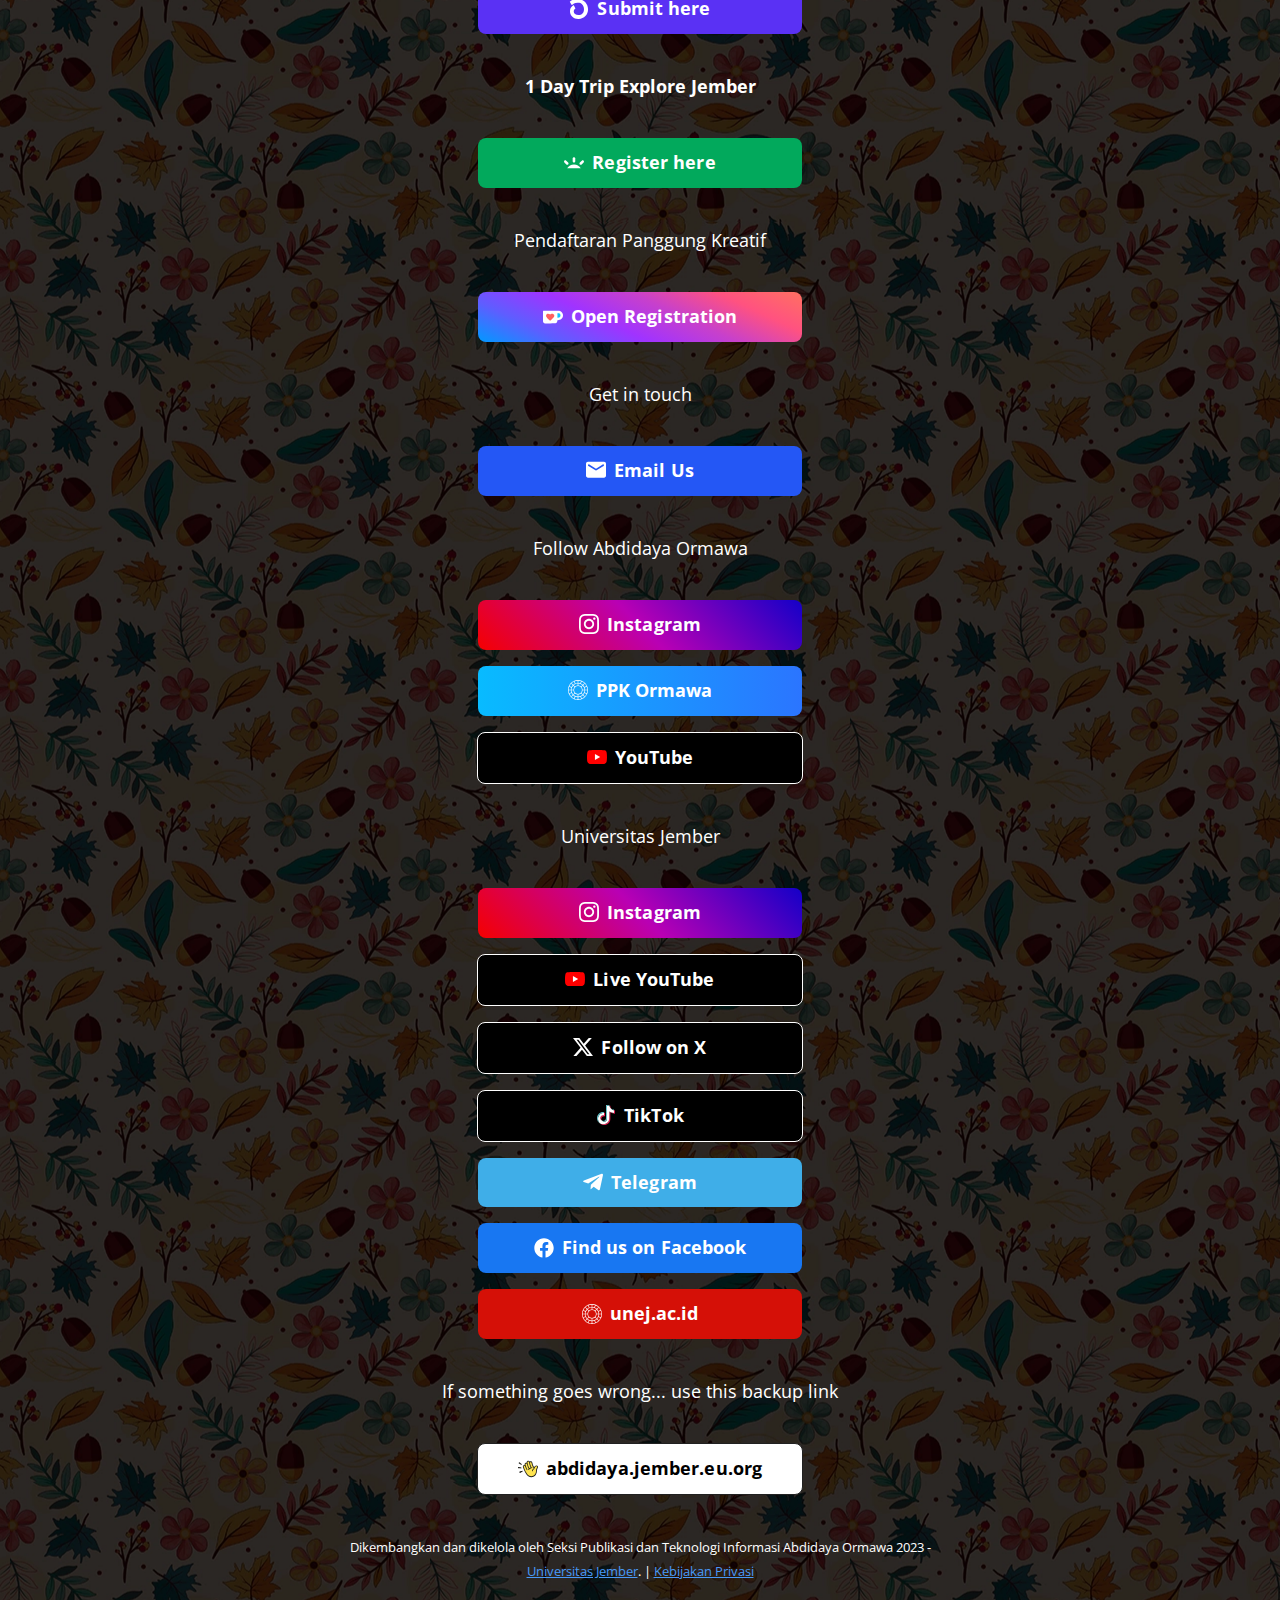
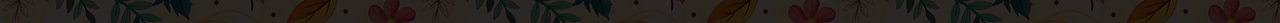
==== commit 56059f68: "Update index.html" ====
--- a/index.html
+++ b/index.html
@@ -249,6 +249,9 @@
       <!-- Google Play Store -->
       <a class="button button-playstore" href="https://drive.google.com/drive/folders/1wAotHz4LgjVAg_pbhTRXBmgm24wme1cw?usp=sharing" target="_blank" rel="noopener" role="button"><img class="icon" src="images/icons/google-play.svg" alt="">Aplikasi Voting</a><br>
 
+      <!-- Wallpaper -->
+      <a class="button button-fiverr" href="https://drive.google.com/drive/folders/1ucdOSpftdMjSPIQuQ6ROnttDORma1ilm?usp=sharing" target="_blank" rel="noopener" role="button"><img class="icon" src="images/icons/generic-computer.svg" alt="">Download Wallpaper</a><br>      
+
       <!-- Short Spacer --><br>
       <p>Konfirmasi Kehadiran Anda</p>
 
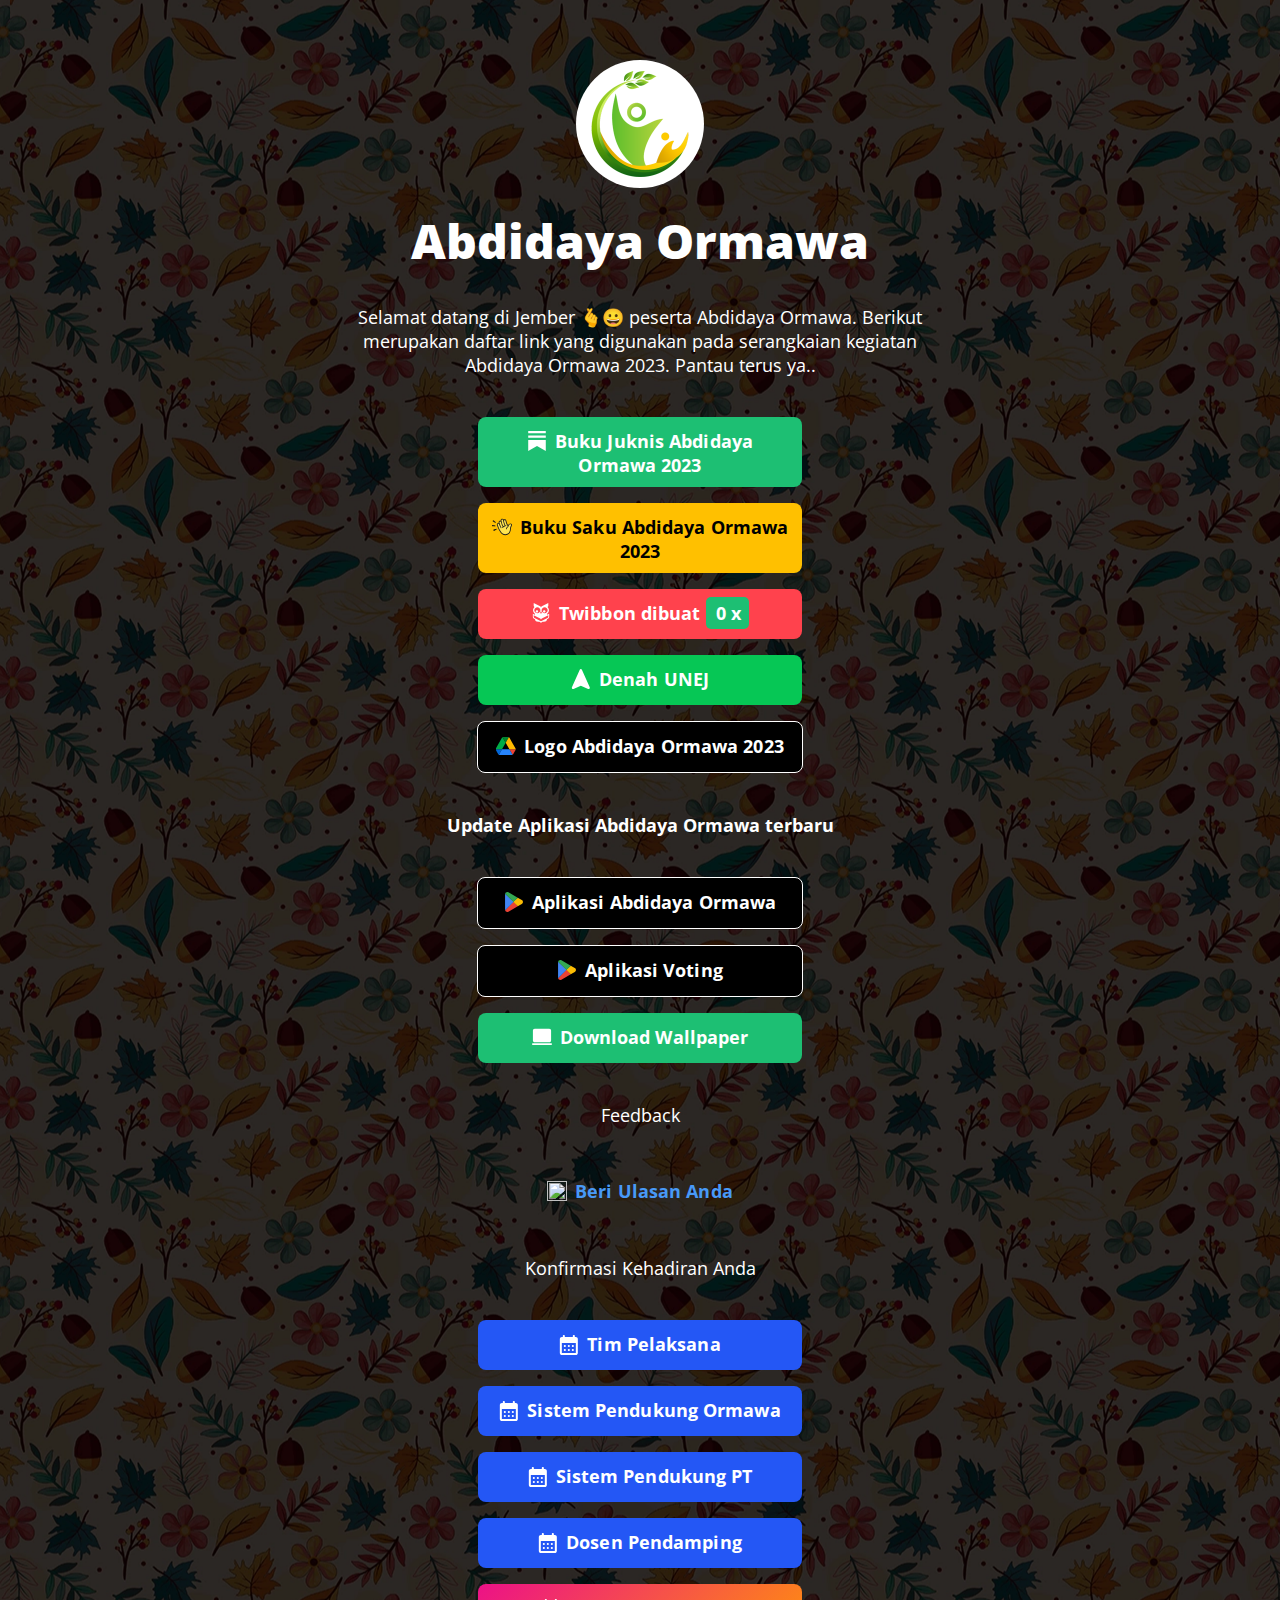
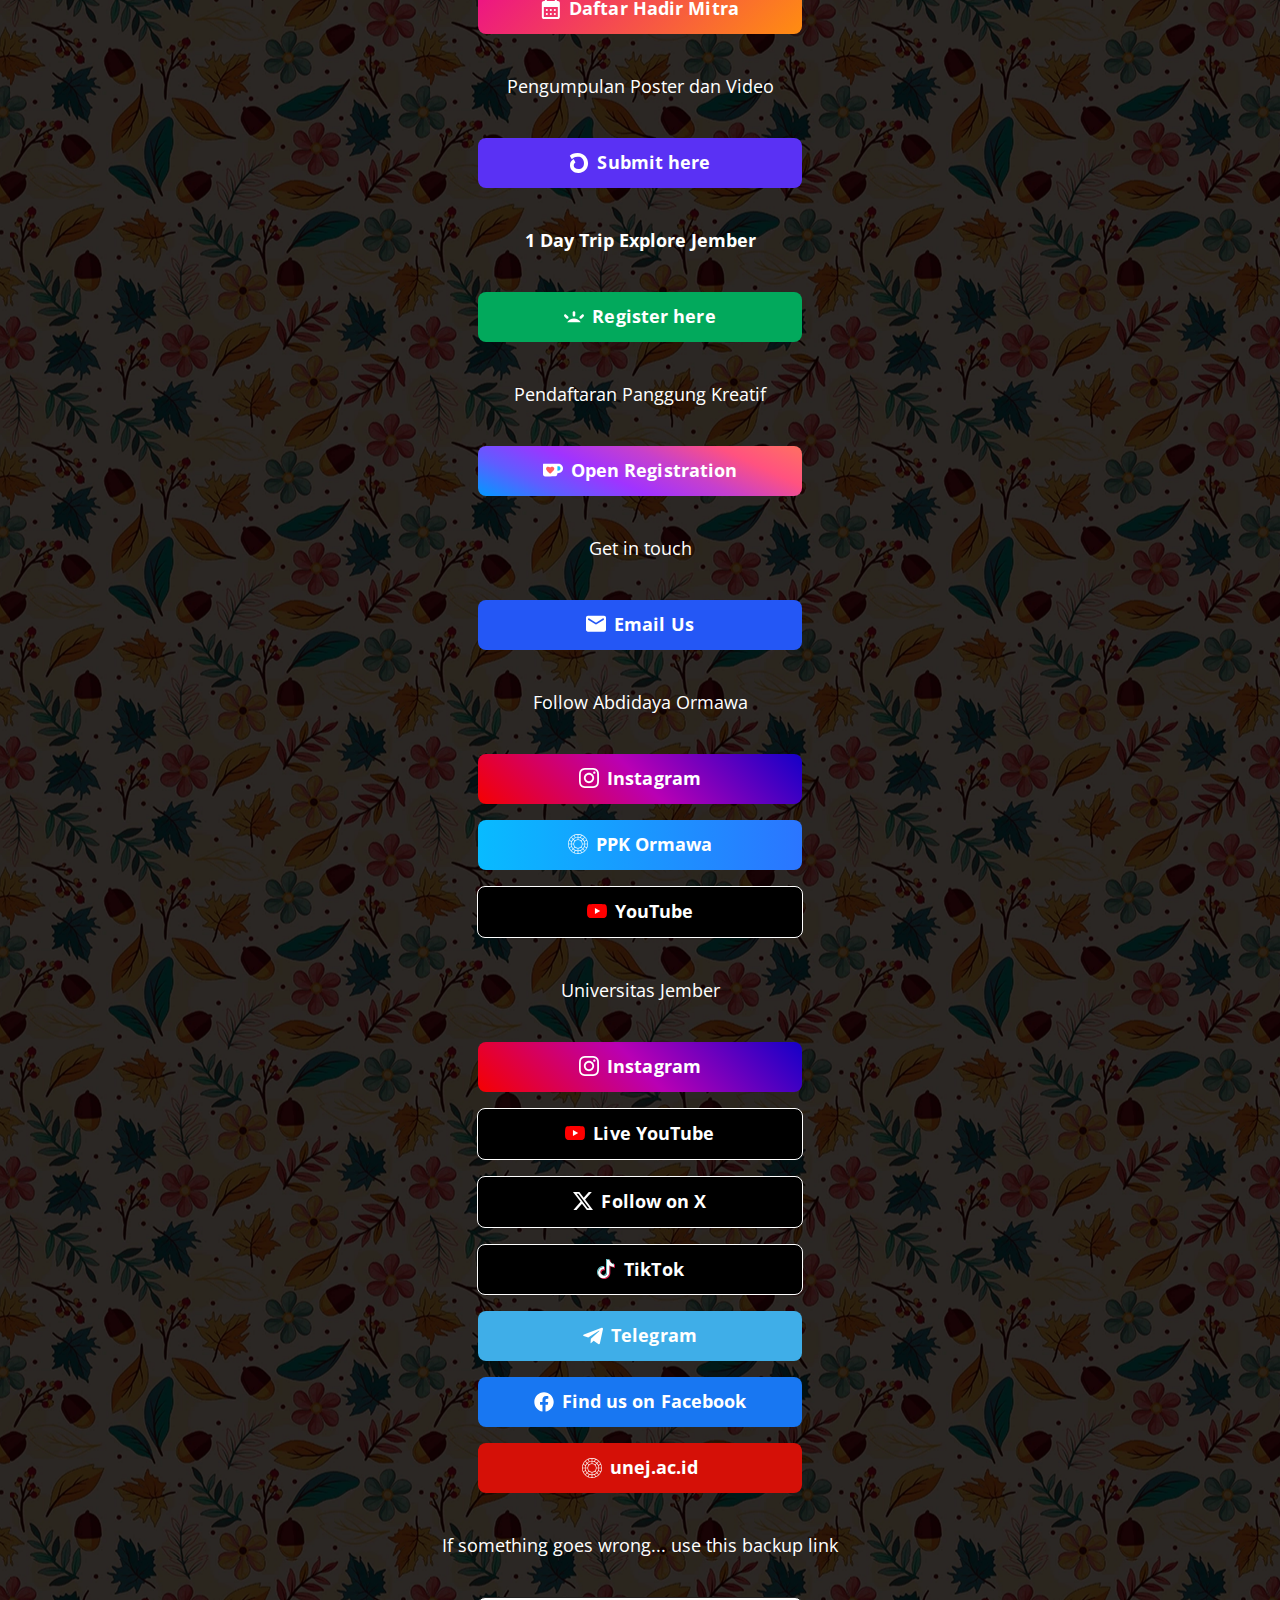
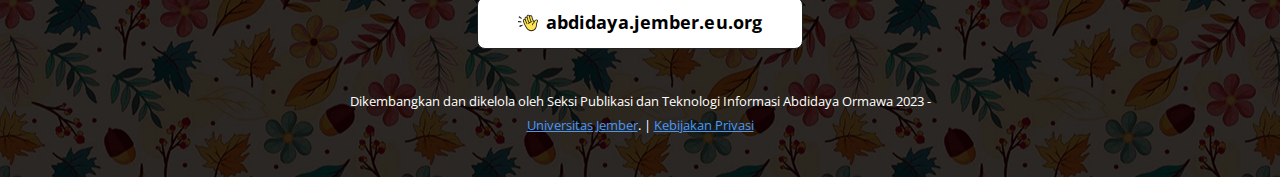
==== commit 85aae241: "Update index.html" ====
--- a/index.html
+++ b/index.html
@@ -252,6 +252,13 @@
       <!-- Wallpaper -->
       <a class="button button-fiverr" href="https://drive.google.com/drive/folders/1ucdOSpftdMjSPIQuQ6ROnttDORma1ilm?usp=sharing" target="_blank" rel="noopener" role="button"><img class="icon" src="images/icons/generic-computer.svg" alt="">Download Wallpaper</a><br>      
 
+      
+      <!-- Short Spacer --><br>
+      <p>Feedback</p>
+	      
+      <!-- Trakt -->
+      <a class="button button-trakt" href="https://form.apps.unej.ac.id/dashboard/#/nc/form/f9e3d578-2c5d-4507-8e96-fe423672f175/survey" target="_blank" rel="noopener" role="button"><img class="icon" src="images/icons/trakt.svg" alt="">Beri Ulasan Anda</a><br>
+	      
       <!-- Short Spacer --><br>
       <p>Konfirmasi Kehadiran Anda</p>
 
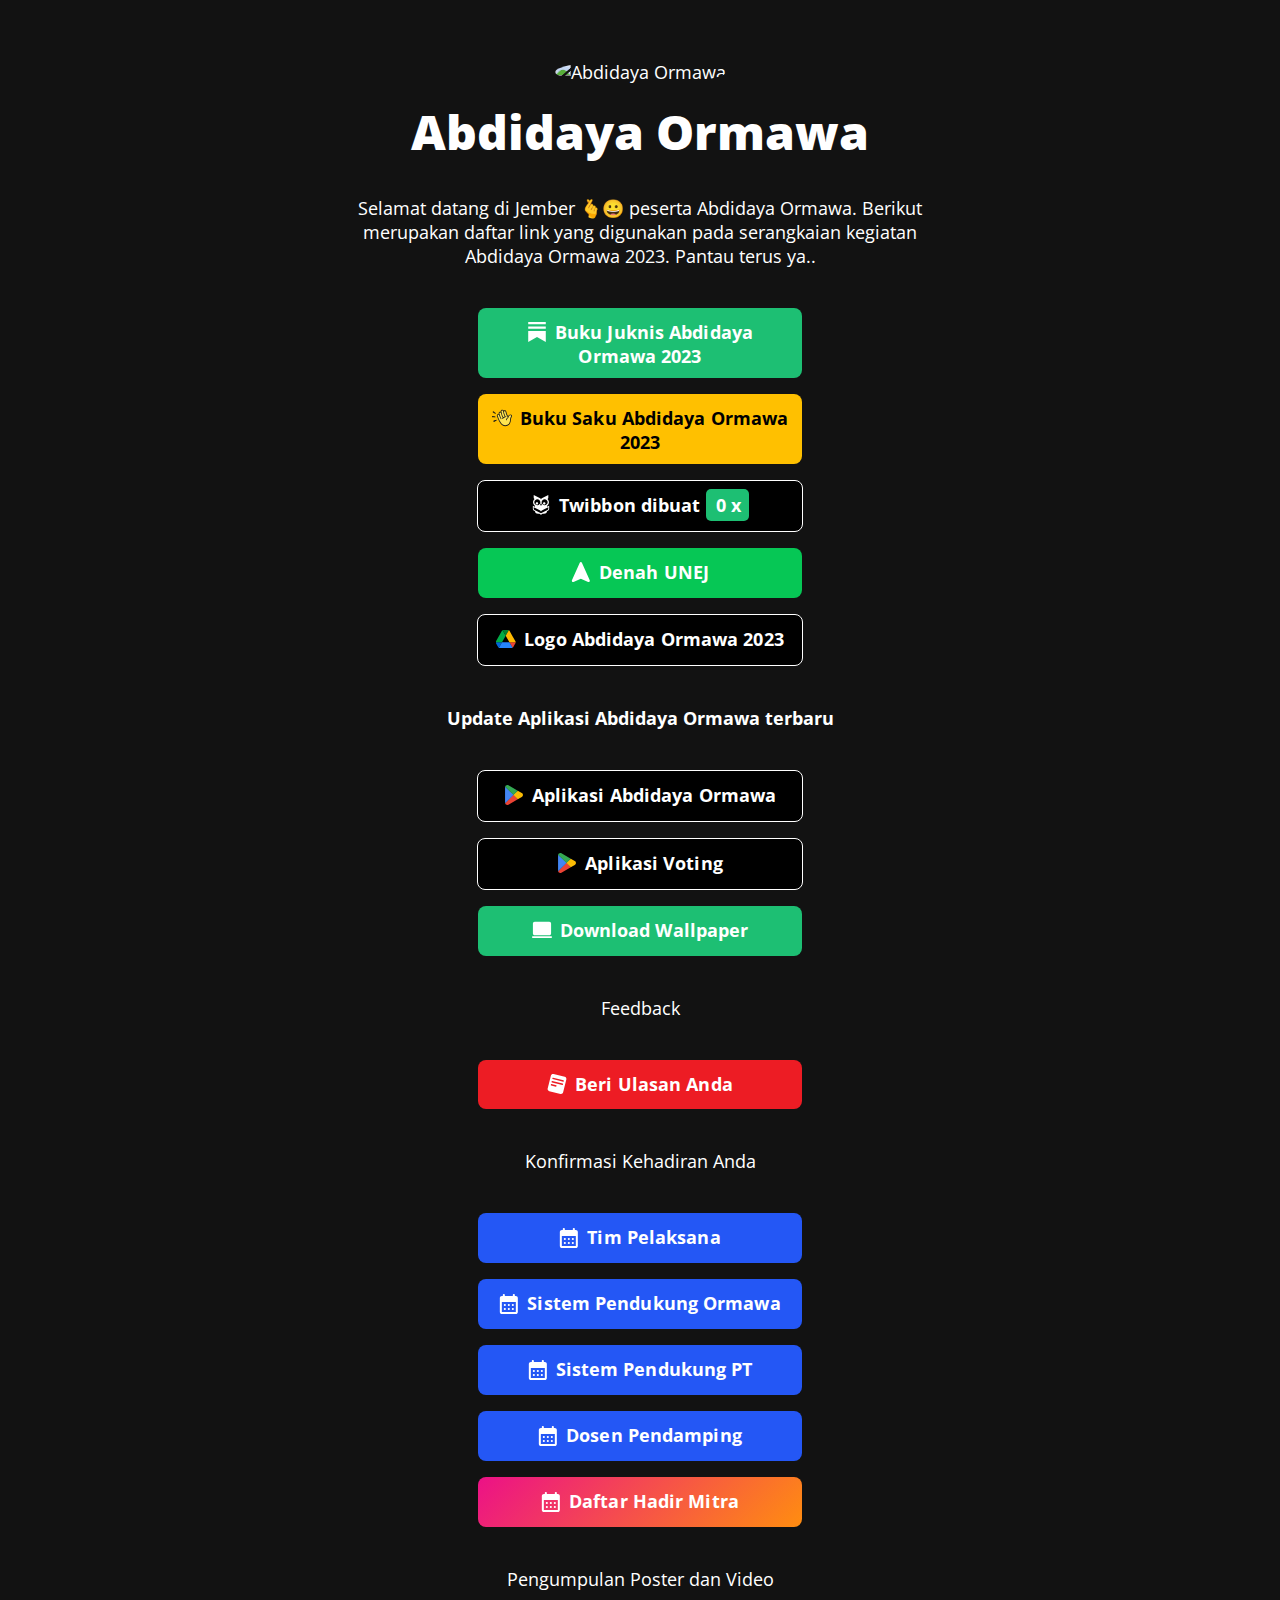
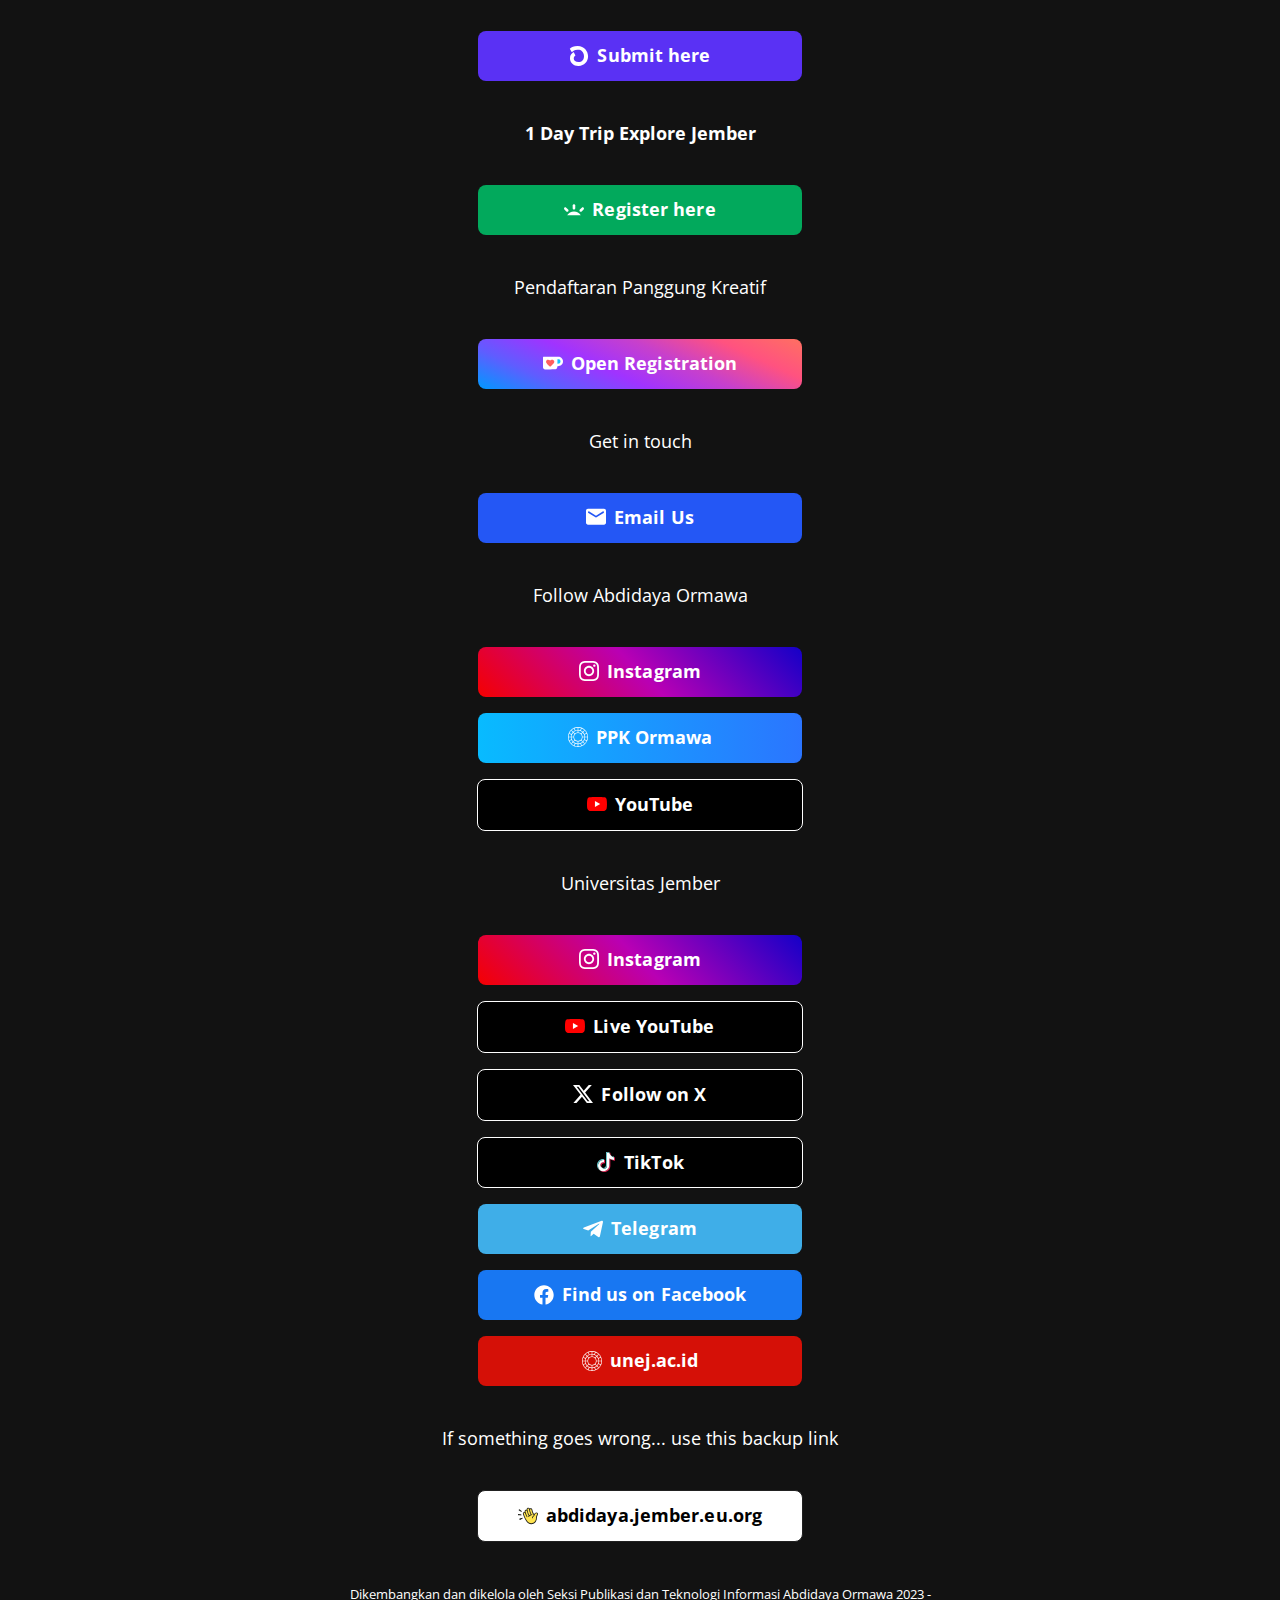
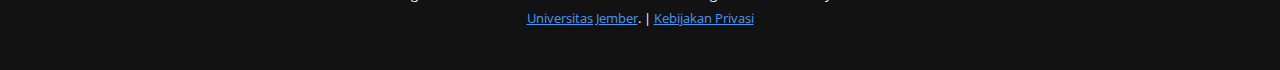
==== commit d6a0ea7b: "Update index.html" ====
--- a/index.html
+++ b/index.html
@@ -257,7 +257,7 @@
       <p>Feedback</p>
 	      
       <!-- Trakt -->
-      <a class="button button-trakt" href="https://form.apps.unej.ac.id/dashboard/#/nc/form/f9e3d578-2c5d-4507-8e96-fe423672f175/survey" target="_blank" rel="noopener" role="button"><img class="icon" src="images/icons/trakt.svg" alt="">Beri Ulasan Anda</a><br>
+      <a class="button button-trakt" href="https://form.apps.unej.ac.id/dashboard/#/nc/form/f9e3d578-2c5d-4507-8e96-fe423672f175/survey" target="_blank" rel="noopener" role="button"><img class="icon" src="images/icons/read-cv.svg" alt="">Beri Ulasan Anda</a><br>
 	      
       <!-- Short Spacer --><br>
       <p>Konfirmasi Kehadiran Anda</p>
--- a/css/brands.css
+++ b/css/brands.css
@@ -556,7 +556,6 @@
   filter: brightness(90%);
 }
 
-
 /* LinkedIn */
 .button.button-linked {
   color: #ffffff;
@@ -630,10 +629,22 @@
   filter: brightness(90%);
 }
 
+/* Partiful */
+.button.button-partiful {
+  color: #ffffff;
+  background-color: #000000;
+  border: 1px solid #FFFFFF;
+}
+.button.button-partiful:hover,
+.button.button-partiful:focus {
+  filter: brightness(90%);
+}
+
 /* Patreon */
 .button.button-patreon {
   color: #ffffff;
-  background-color: #ff424d;
+  background-color: #000000;
+  border: 1px solid #FFFFFF;
 }
 .button.button-patreon:hover,
 .button.button-patreon:focus {
@@ -706,9 +717,8 @@
 
 /* Reddit */
 .button.button-reddit {
-  color: #000000;
-  background-color: #d7dfe2;
-  border: 1px solid #212121;
+  color: #FFFFFF;
+  background-color: #FF4500;
 }
 .button.button-reddit:hover,
 .button.button-reddit:focus {
@@ -808,6 +818,16 @@
   filter: brightness(90%);
 }
 
+/* Steam Dark */
+.button.button-steam-dark {
+  color: #ffffff;
+  background-image: linear-gradient(90deg, #09172a, #072a57, #0c5085);
+}
+.button.button-steam-dark:hover,
+.button.button-steam-dark:focus {
+  filter: brightness(90%);
+}
+
 /* Steam */
 .button.button-steam {
   color: #ffffff;
@@ -880,6 +900,16 @@
   filter: brightness(90%);
 }
 
+/* Trakt */
+.button.button-trakt {
+  color: #ffffff;
+  background-color: #ED1C24;
+}
+.button.button-trakt:hover,
+.button.button-trakt:focus {
+  filter: brightness(90%);
+}
+
 /* Trello */
 .button.button-trello {
   color: #ffffff;
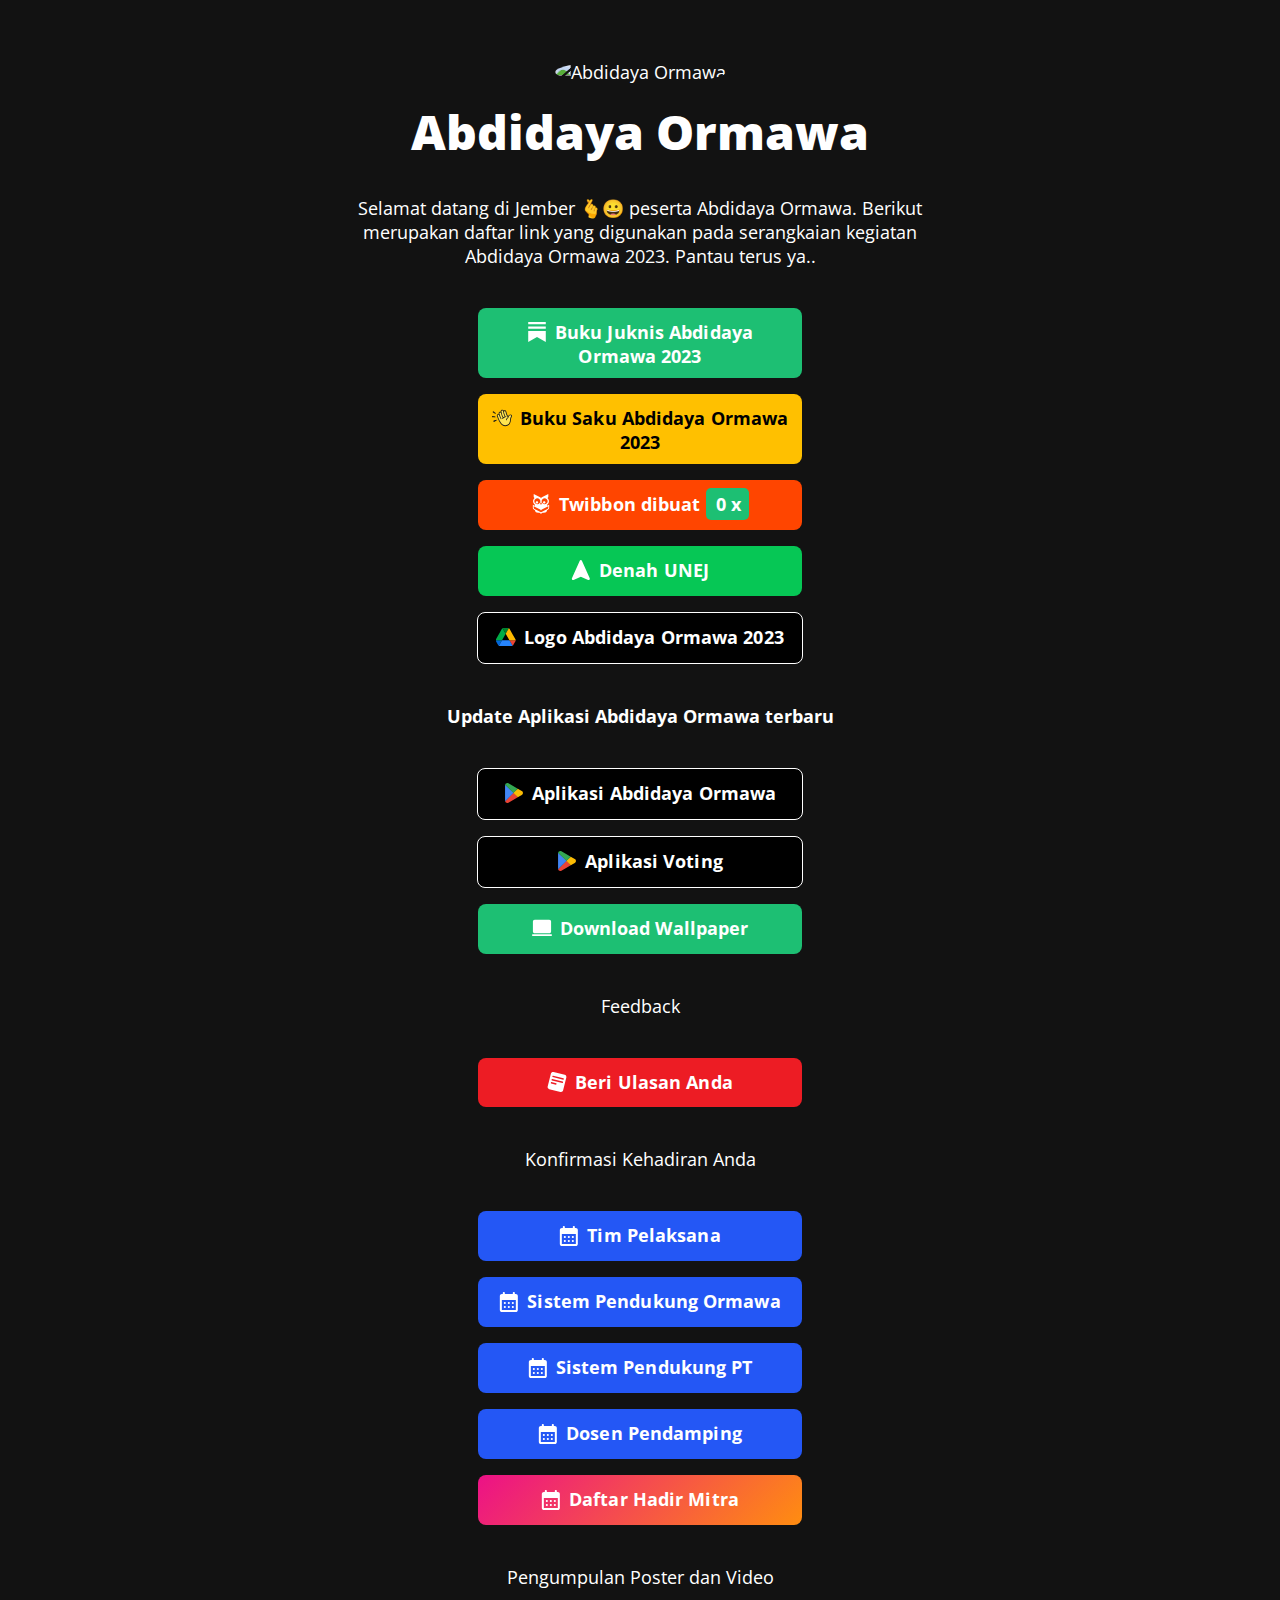
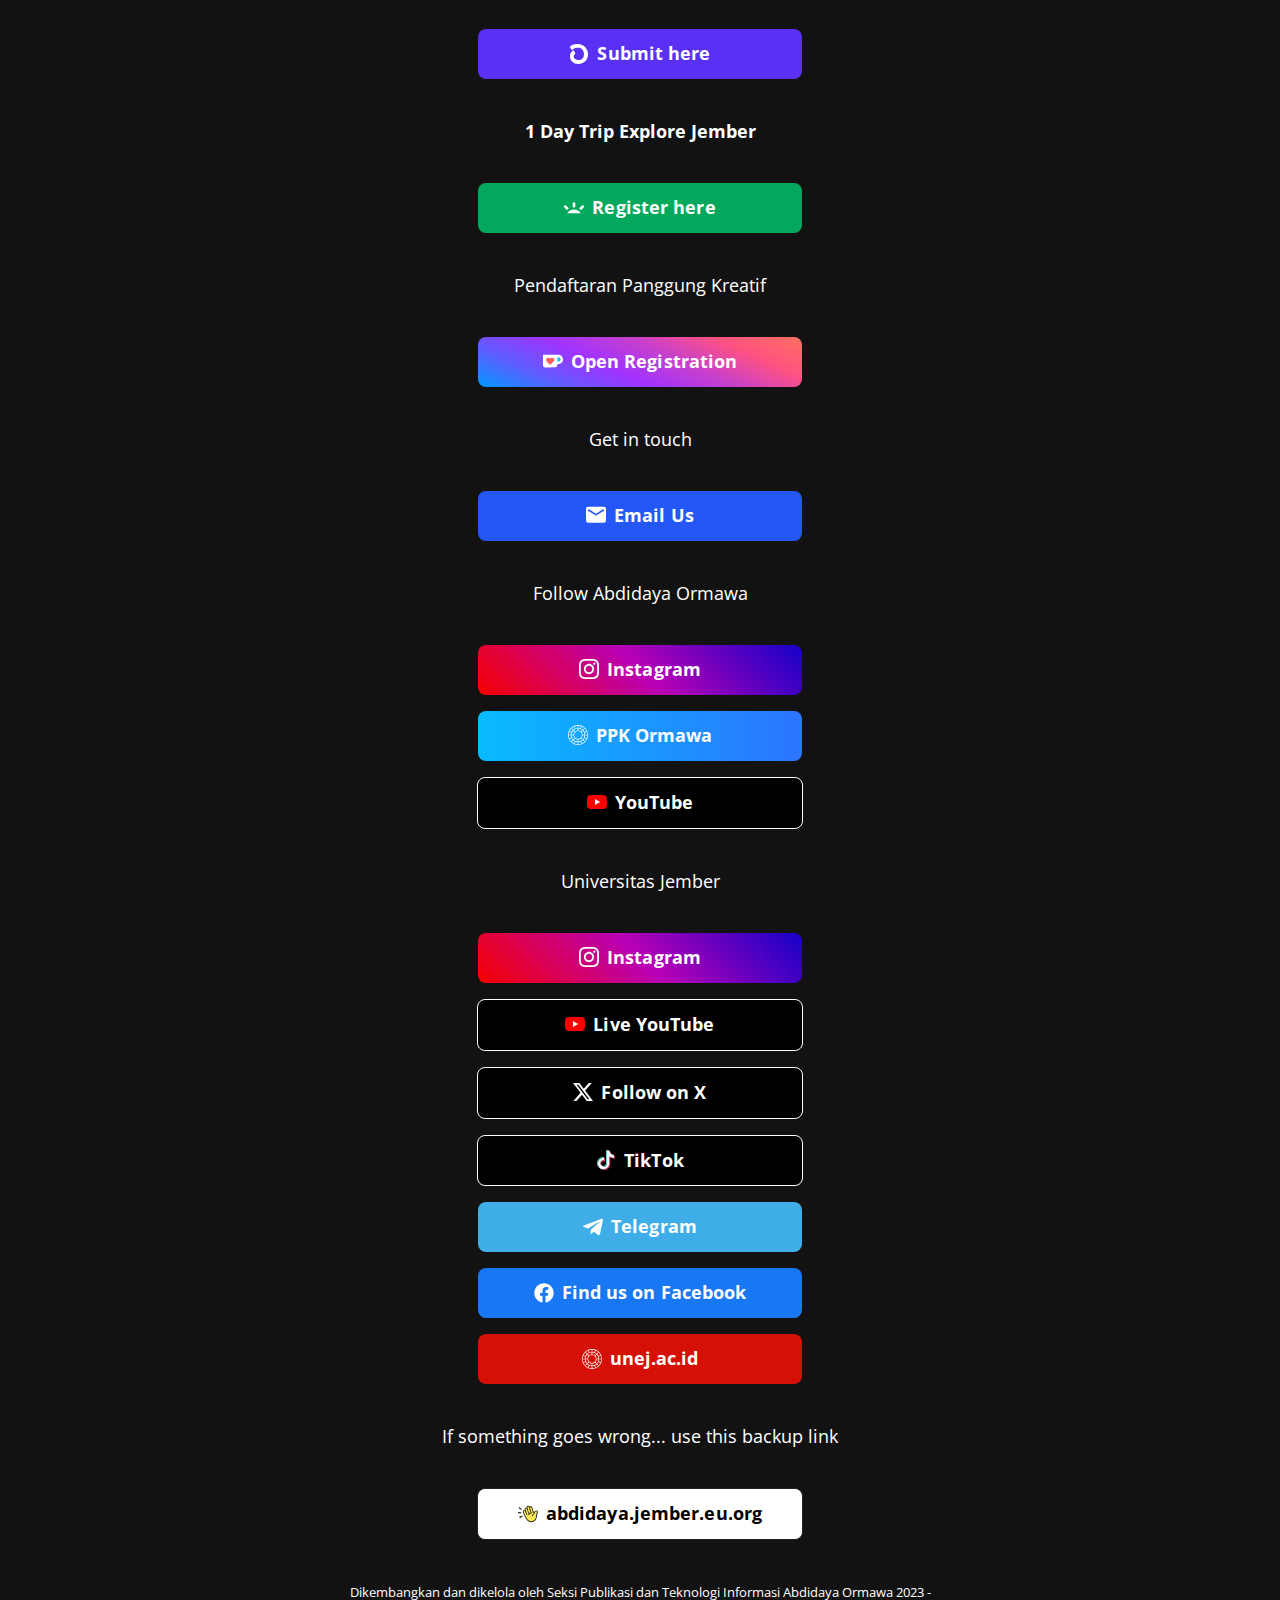
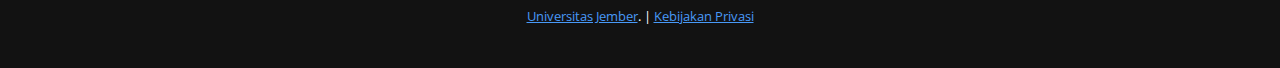
==== commit ff34d732: "Update index.html" ====
--- a/index.html
+++ b/index.html
@@ -231,7 +231,7 @@
       <a class="button button-untappd" href="https://abdidaya.unej.ac.id/images/Buku-Saku-Abdidaya-211123.pdf" target="_blank" rel="noopener" role="button"><img class="icon" src="images/icons/clubhouse.svg" alt="">Buku Saku Abdidaya Ormawa 2023</a><br>
 
       <!-- Twibbon -->
-      <a class="button button-patreon" href="https://twb.abdidaya.unej.ac.id" target="_blank" rel="noopener" role="button"><img class="icon" src="images/icons/skoob.svg" alt="">Twibbon dibuat <span class="badge hitung_generate" style="padding-left:10px;">0 x</span></a><br>
+      <a class="button button-reddit" href="https://twb.abdidaya.unej.ac.id" target="_blank" rel="noopener" role="button"><img class="icon" src="images/icons/skoob.svg" alt="">Twibbon dibuat <span class="badge hitung_generate" style="padding-left:10px;">0 x</span></a><br>
       
       <!-- Line -->
       <a class="button button-line" href="https://github.com/upttiunej/denahunej/releases/download/release/Denah.UNEJ.Release.-late2023.png" target="_blank" rel="noopener" role="button"><img class="icon" src="images/icons/generic-map.svg" alt="">Denah UNEJ</a><br>
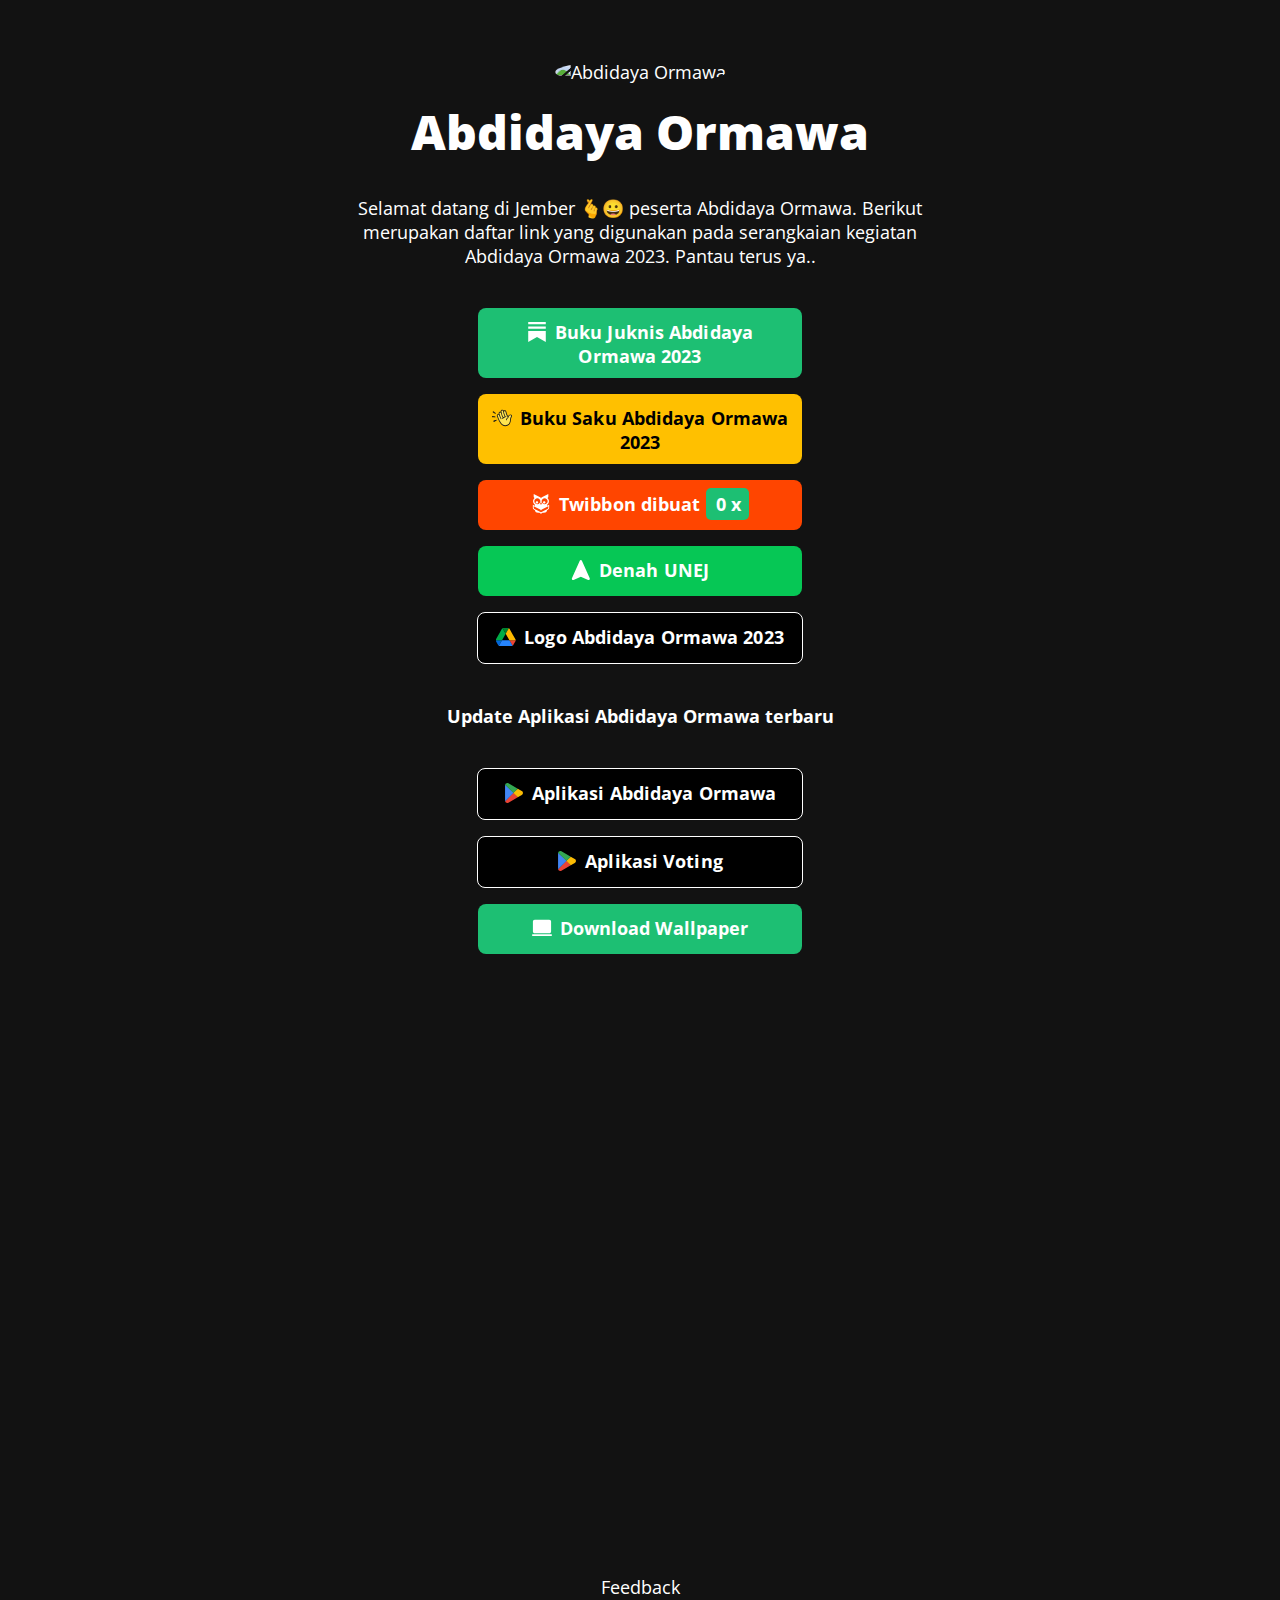
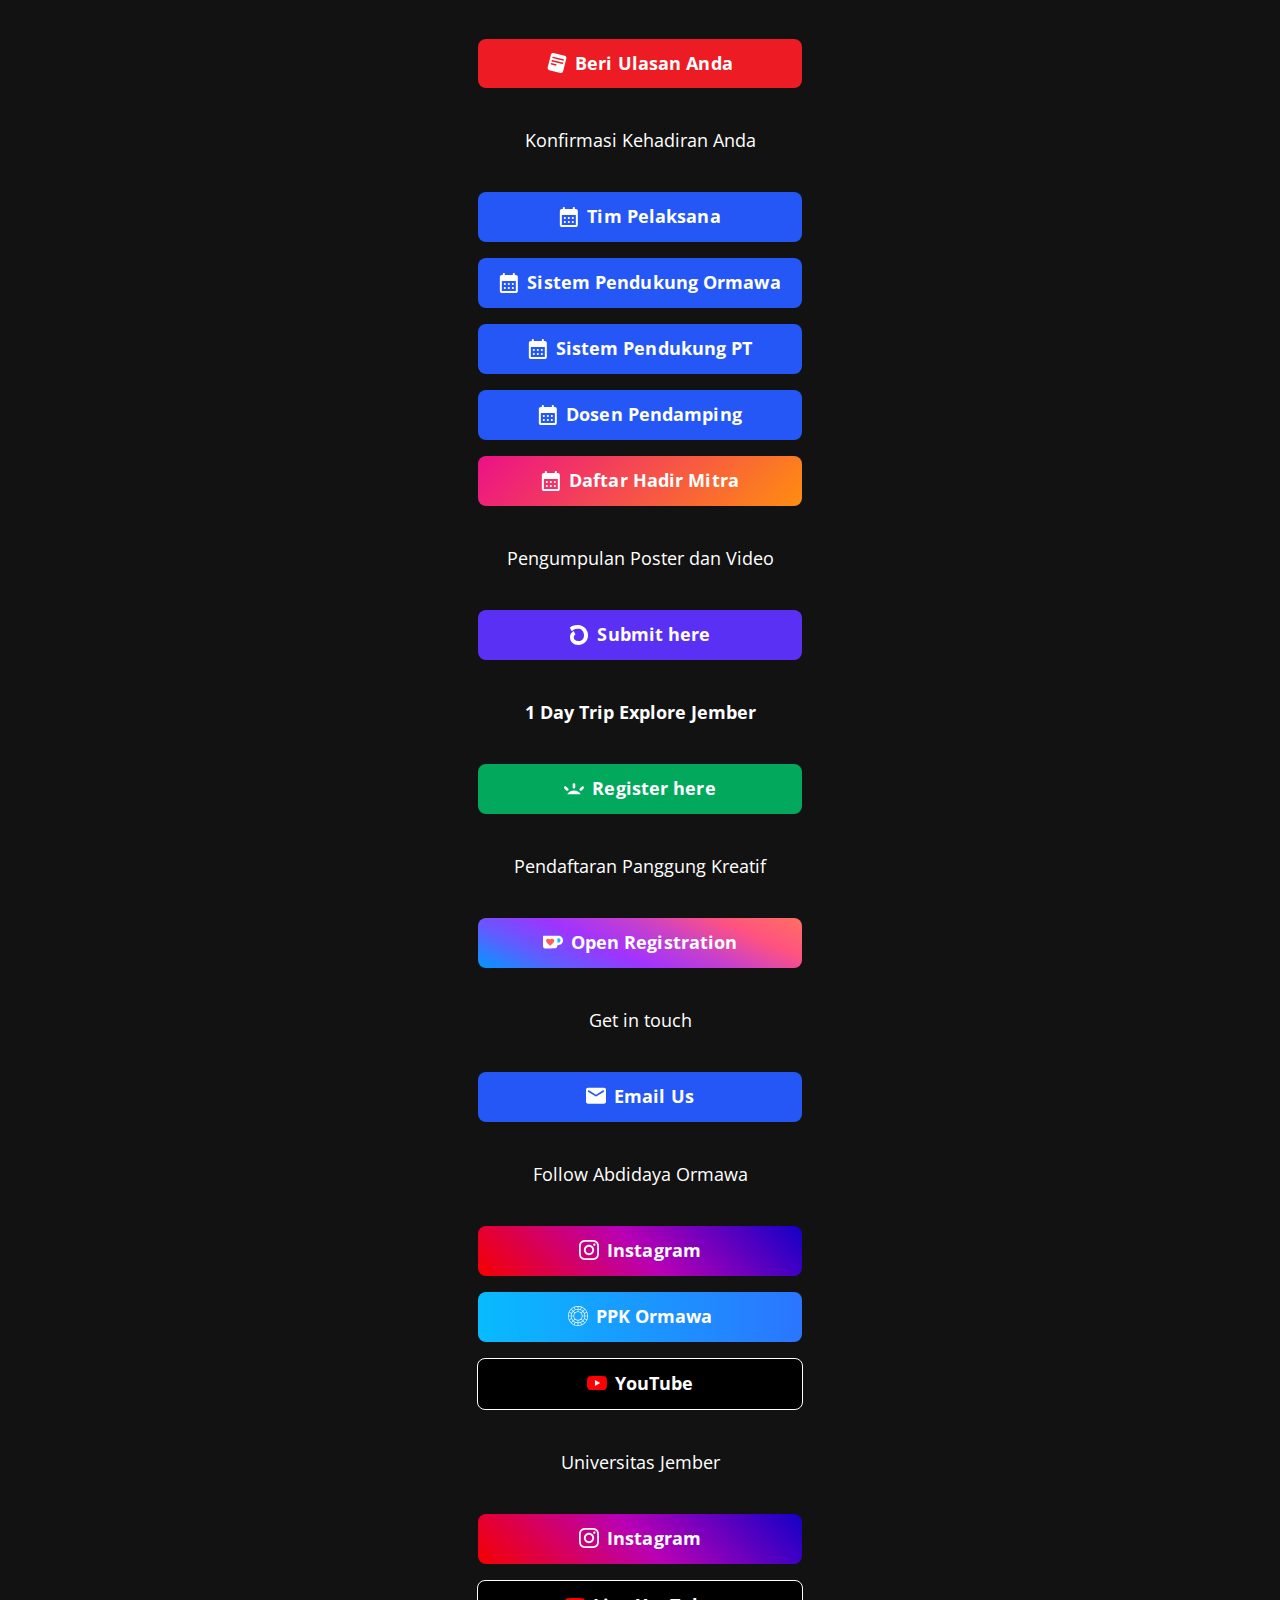
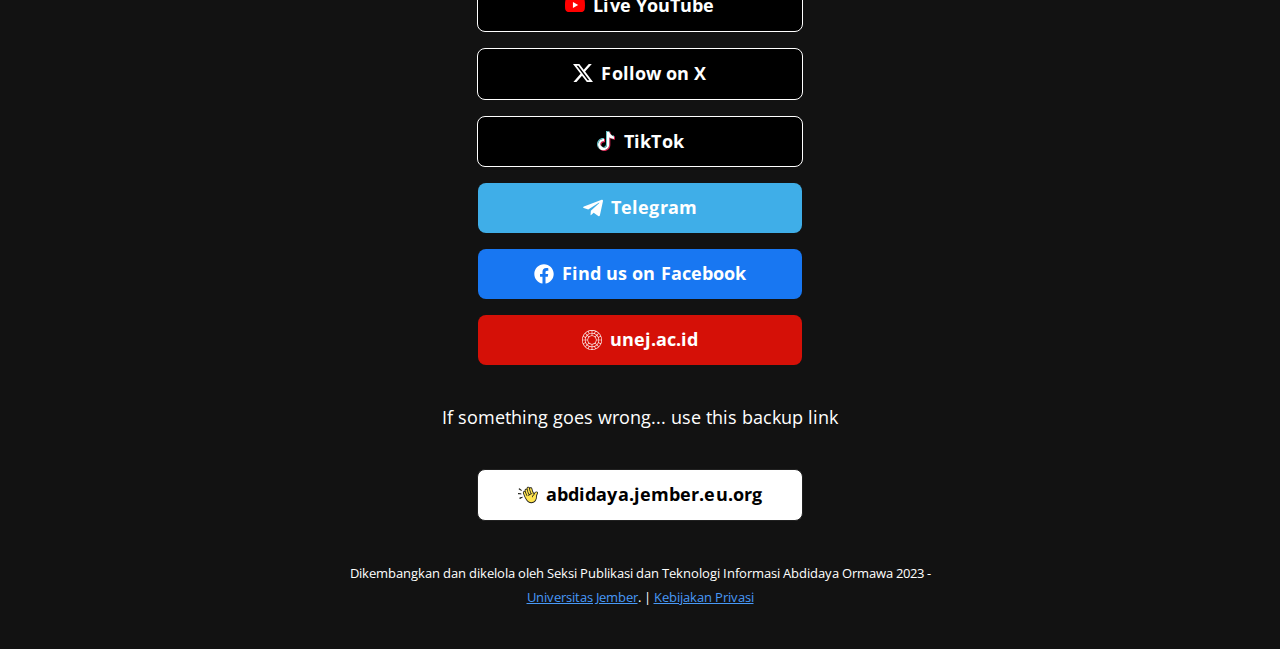
==== commit 43fd8fc2: "Update index.html" ====
--- a/index.html
+++ b/index.html
@@ -252,7 +252,14 @@
       <!-- Wallpaper -->
       <a class="button button-fiverr" href="https://drive.google.com/drive/folders/1ucdOSpftdMjSPIQuQ6ROnttDORma1ilm?usp=sharing" target="_blank" rel="noopener" role="button"><img class="icon" src="images/icons/generic-computer.svg" alt="">Download Wallpaper</a><br>      
 
-      
+         <iframe
+    src="http://meta.abdidaya.unej.ac.id/public/question/f62b10e0-f57b-4039-935a-d5cdb09f439d"
+    frameborder="0"
+    class=" overflow-x-auto"
+    height="600"
+    width="1900"
+    allowtransparency
+></iframe>
       <!-- Short Spacer --><br>
       <p>Feedback</p>
 	      
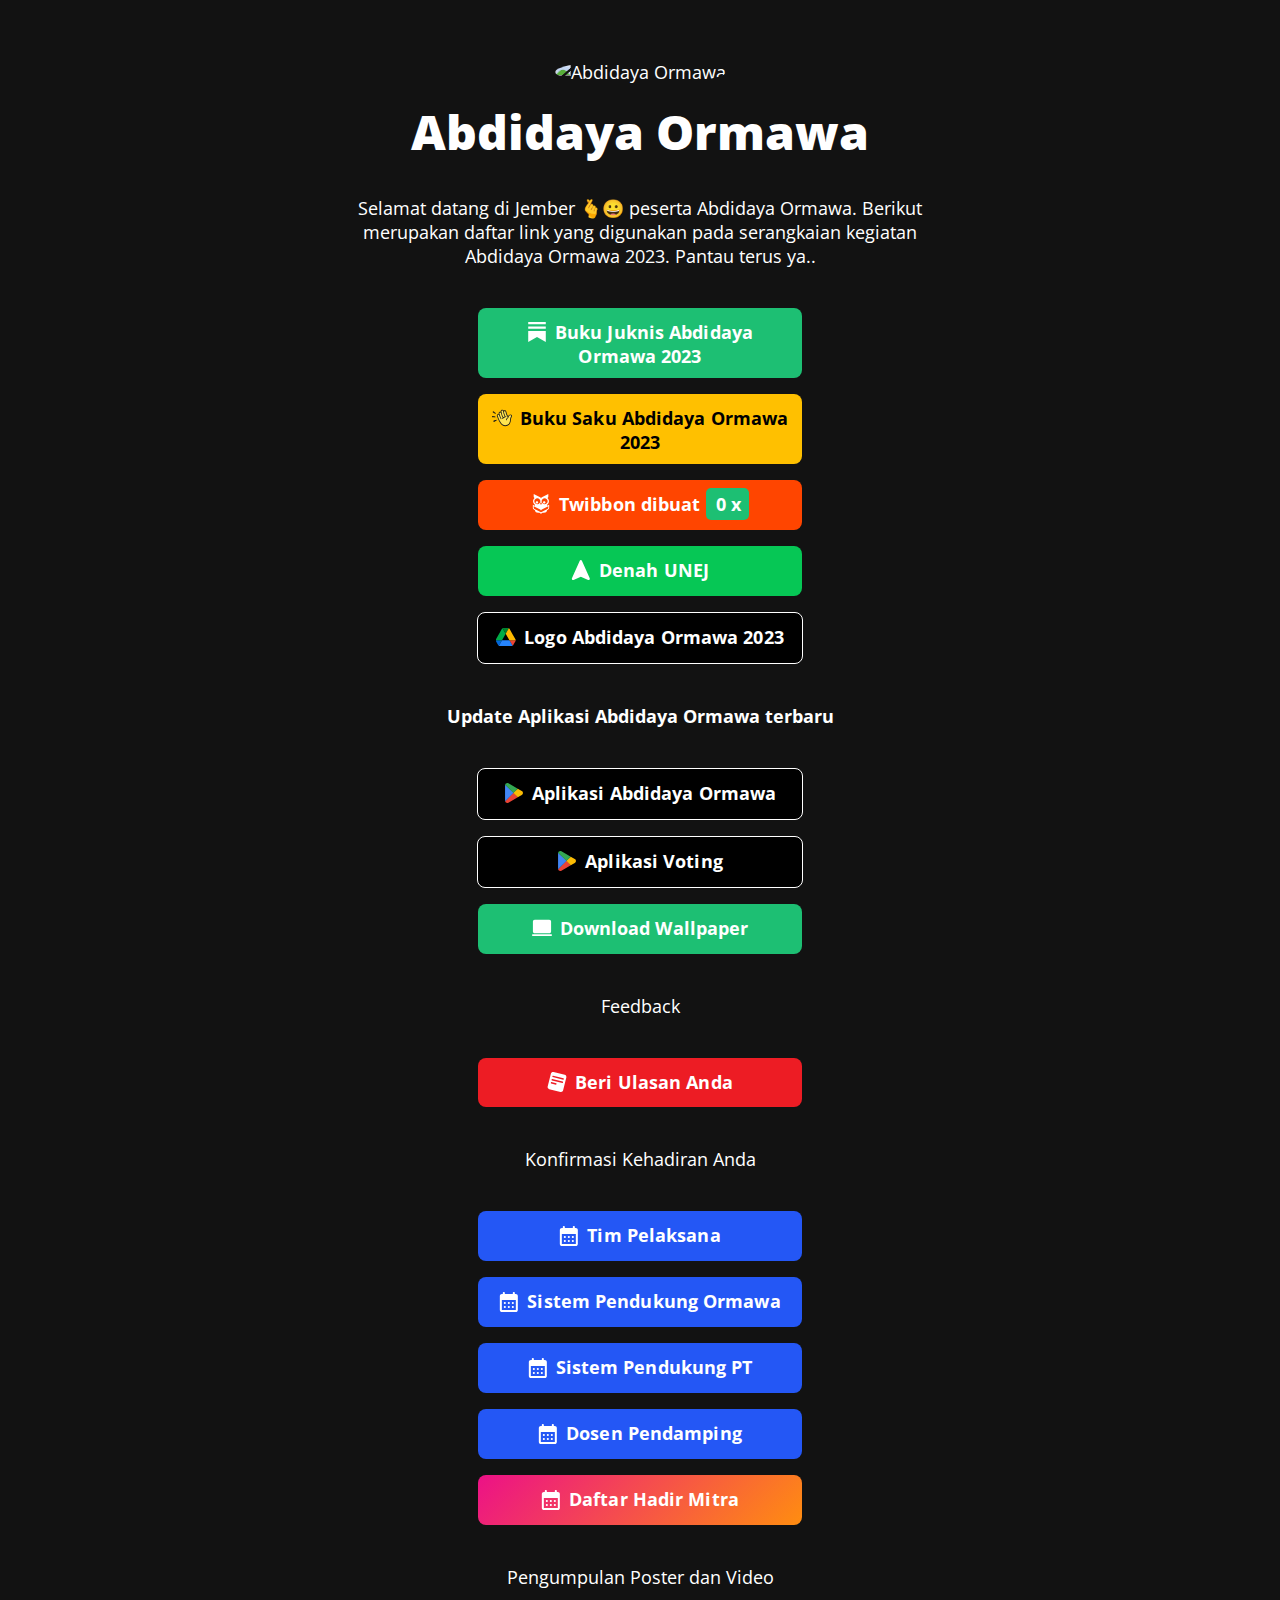
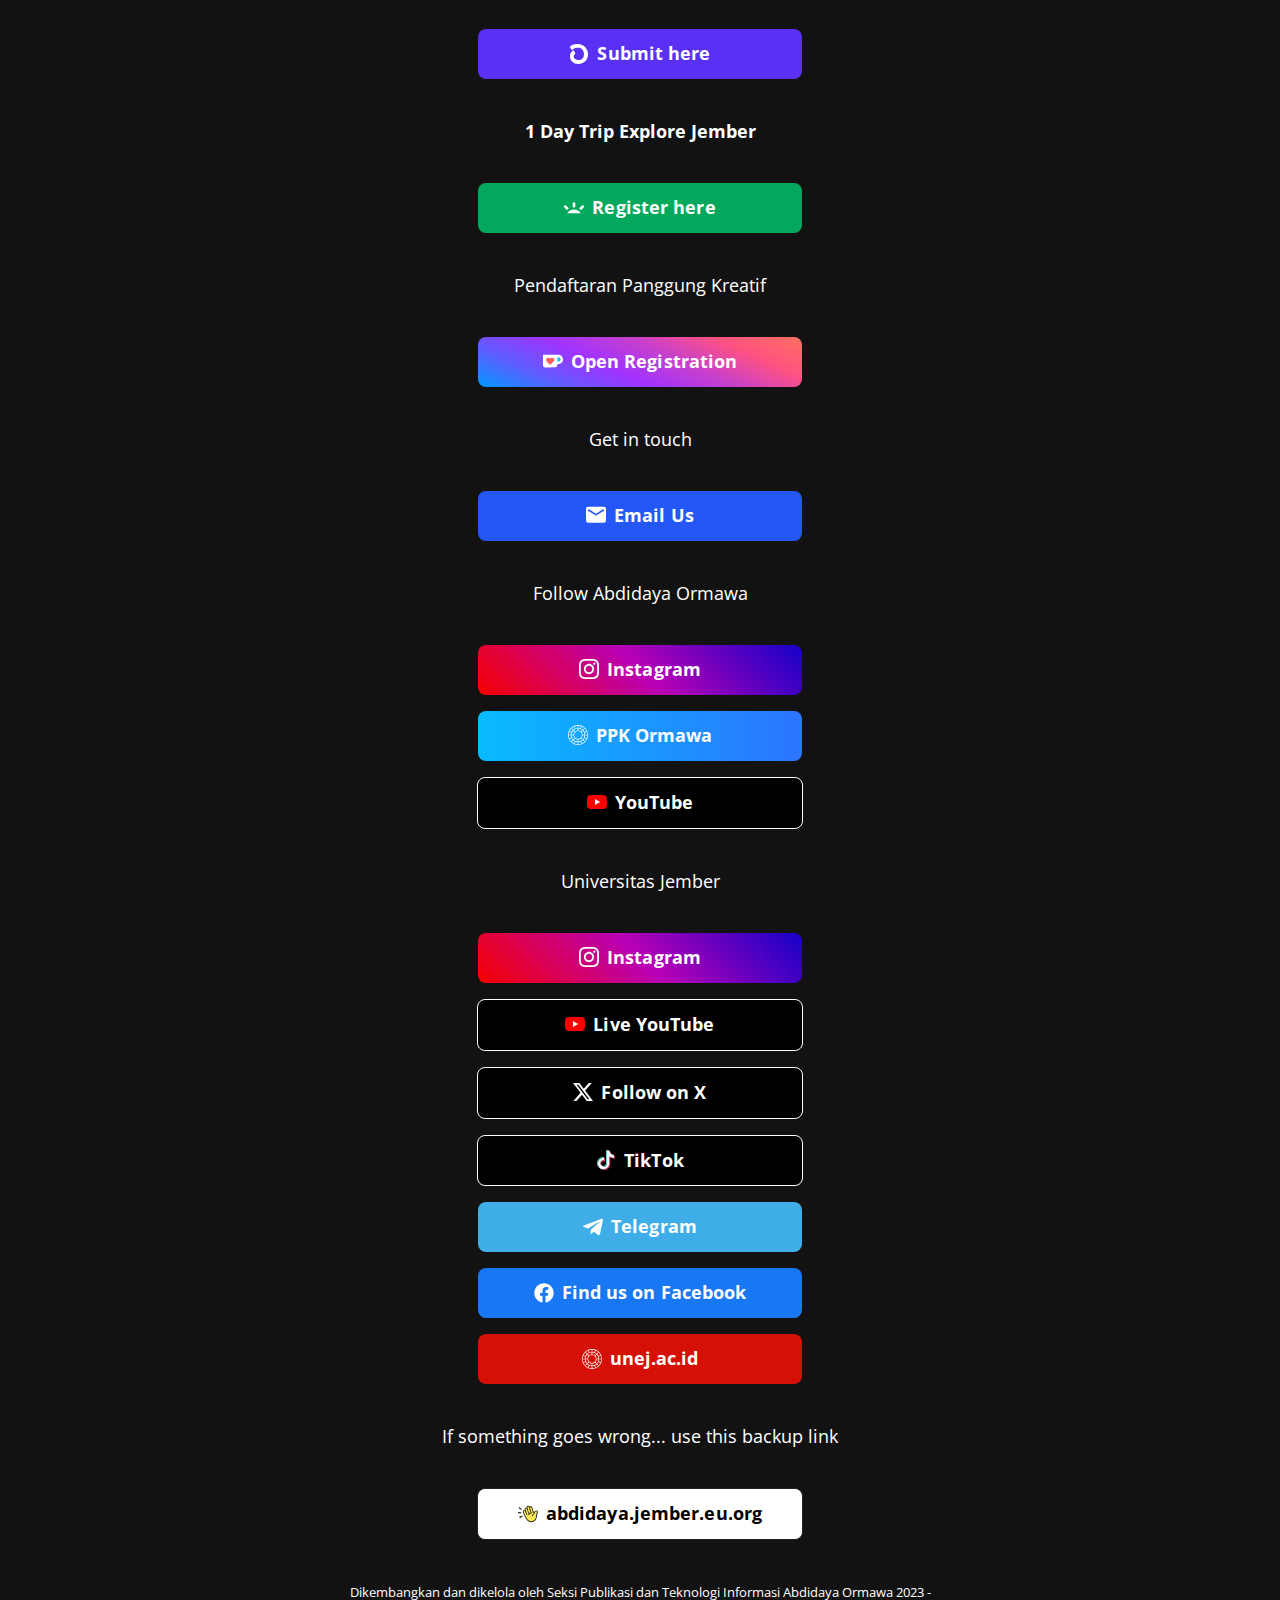
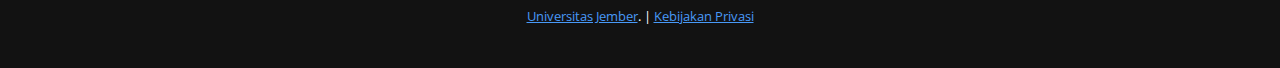
==== commit 3635e4f3: "Update index.html" ====
--- a/index.html
+++ b/index.html
@@ -252,14 +252,7 @@
       <!-- Wallpaper -->
       <a class="button button-fiverr" href="https://drive.google.com/drive/folders/1ucdOSpftdMjSPIQuQ6ROnttDORma1ilm?usp=sharing" target="_blank" rel="noopener" role="button"><img class="icon" src="images/icons/generic-computer.svg" alt="">Download Wallpaper</a><br>      
 
-         <iframe
-    src="http://meta.abdidaya.unej.ac.id/public/question/f62b10e0-f57b-4039-935a-d5cdb09f439d"
-    frameborder="0"
-    class=" overflow-x-auto"
-    height="600"
-    width="1900"
-    allowtransparency
-></iframe>
+     
       <!-- Short Spacer --><br>
       <p>Feedback</p>
 	      
